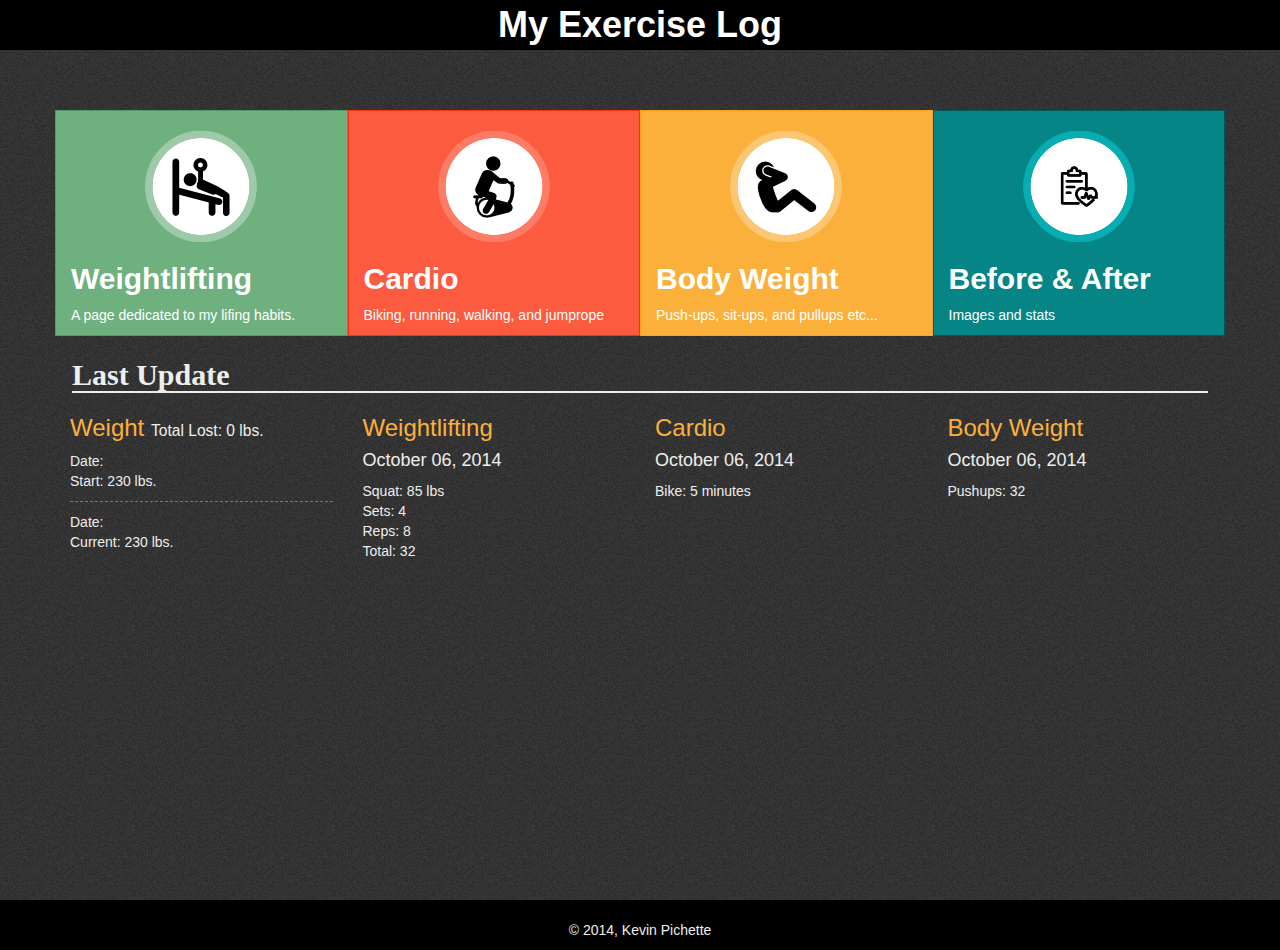
==== index.html @ e1f52025 "update" ====
<!DOCTYPE html>
<html lang="en">
  <head>
    <meta charset="utf-8">
    <meta http-equiv="X-UA-Compatible" content="IE=edge">
    <meta name="viewport" content="width=device-width, initial-scale=1">
    <title>Exercise Me</title>

    <!-- Bootstrap -->
    <link href="css/style.css" rel="stylesheet">
    
    <!-- HTML5 Shim and Respond.js IE8 support of HTML5 elements and media queries -->
    <!-- WARNING: Respond.js doesn't work if you view the page via file:// -->
    <!--[if lt IE 9]>
      <script src="https://oss.maxcdn.com/html5shiv/3.7.2/html5shiv.min.js"></script>
      <script src="https://oss.maxcdn.com/respond/1.4.2/respond.min.js"></script>
    <![endif]-->
  </head>
  <body>
  <div class="container-fluid">
      <div id="logo" class="row">
           
        </div>
  </div>
    <div class="wrapper container-fluid">
       <div class="container">
        
        <div class="row">
            <div class="col-xs-12">&nbsp;</div>
        </div>
        <div class="row">
            <div class="col-xs-12">&nbsp;</div>
        </div>
        <div class="row">
            <div class="col-xs-12">&nbsp;</div>
        </div>
        
        <div id="box" class="row">
            <a href="weightlifting.html">
                 <div class="box lightGreenBg col-xs-10 col-xs-offset-1  text-center col-md-3 col-md-offset-0">
                  <br>
                   <img src="img/weightliftingIcon.png" alt="">
                    <h2 class="text-left">
                        Weightlifting 
                    </h2>
                    <p class="text-left">
                        A page dedicated to my lifing habits.
                    </p>
                    
                </div>
            </a>
            <div class="col-xs-12 hidden-md hidden-lg">&nbsp;</div>
           <a href="cardio.html"> 
                  <div class="box orangeBg col-xs-10 col-xs-offset-1 col-md-3 text-center col-md-offset-0">
                   &nbsp; <br>
                   <img src="img/cardioIcon.png" alt="">
                    <h2 class="text-left">
                        Cardio
                    </h2>
                    <p class="text-left">
                        Biking, running, walking, and jumprope
                    </p>
                </div>
            </a>
            
            <div class="col-xs-12 hidden-md hidden-lg">&nbsp;</div>
             <a href="body.html">
                 <div class="box yellowBg col-xs-10 col-xs-offset-1 text-center col-md-3 col-md-offset-0">
                  &nbsp;<br>
                   <img src="img/bodyweightIcon%20.png" alt="">
                    <h2 class="text-left">
                        Body Weight
                    </h2>
                    <p class="text-left">
                       Push-ups, sit-ups, and pullups etc...
                    </p>
                </div>
            </a>
            <div class="col-xs-12 hidden-md hidden-lg">&nbsp;</div>
            <a href="before.html">
                 <div class="box lightBlueBg col-xs-10 col-xs-offset-1 text-center col-md-3 col-md-offset-0">
                  &nbsp;<br>
                   <img src="img/nutritionIcon.png" alt="">
                    <h2 class="text-left">
                        Before & After
                    </h2>
                    <p class="text-left">
                       Images and stats
                    </p>
                </div>
            </a>
            
           
        </div>
        
        <div class="row">
            <div class="col-xs-12">&nbsp;</div>
        </div>
        <div class="row">
            <div id="graphs" class="col-xs-12">
                <h2>
                    Last Update
                </h2>
            </div>
        </div>
        <div class="row updates">
            <div class="col-xs-10 col-md-3">
                
                <h3>
                    Weight <small>Total Lost: 0 lbs.</small>
                </h3>
                <p>
                    Date: <br>
                    Start: 230 lbs.
                </p>
                <p>
                    Date: <br>
                    Current: 230 lbs. 
                </p>
            </div>
            <div class="col-xs-10 col-md-3">
                
                <h3>
                    Weightlifting
                </h3>
                <h4>
                    October 06, 2014
                </h4>
                <p>
                    Squat:     85 lbs <br>
                    Sets:     4 <br>
                    Reps:     8 <br>
                    Total:     32
                </p>
                
            </div>
            <div class="col-xs-10 col-md-3">
                <h3>
                    Cardio
                </h3>
                <h4>
                    October 06, 2014
                </h4>
                <p>
                    Bike: 5 minutes
                </p>
            </div>
            <div class="col-xs-10 col-md-3">
                <h3>
                    Body Weight
                </h3>
                <h4>
                    October 06, 2014
                </h4>
                <p>
                    Pushups: 32
                </p>
            </div>
        </div>
        <div class="row">
            <div class="col-md-12 top text-right" title="Top">TOP</div>
        </div>
    </div>
    <div class="row push">
        <div class="col-xs-12"></div>
    </div>
    </div>
    <div class="footer container-fluid">
       
    </div>
    <!-- jQuery (necessary for Bootstrap's JavaScript plugins) -->
    <script src="https://ajax.googleapis.com/ajax/libs/jquery/1.11.1/jquery.min.js"></script>
    <!-- Include all compiled plugins (below), or include individual files as needed -->
    <script src="js/bootstrap.min.js"></script>
    <script src="js/controls.js"></script>
    <script>
        $(document).ready(function(){
            $('#logo').load('inc/header.html');
           $('.footer').load('inc/footer.html'); 
        });
    </script>
  </body>
</html>
---- css/style.css ----
/* Generated by less 1.7.5 */
/*! normalize.css v3.0.1 | MIT License | git.io/normalize */
html {
  font-family: sans-serif;
  -ms-text-size-adjust: 100%;
  -webkit-text-size-adjust: 100%;
}
body {
  margin: 0;
}
article,
aside,
details,
figcaption,
figure,
footer,
header,
hgroup,
main,
nav,
section,
summary {
  display: block;
}
audio,
canvas,
progress,
video {
  display: inline-block;
  vertical-align: baseline;
}
audio:not([controls]) {
  display: none;
  height: 0;
}
[hidden],
template {
  display: none;
}
a {
  background: transparent;
}
a:active,
a:hover {
  outline: 0;
}
abbr[title] {
  border-bottom: 1px dotted;
}
b,
strong {
  font-weight: bold;
}
dfn {
  font-style: italic;
}
h1 {
  font-size: 2em;
  margin: 0.67em 0;
}
mark {
  background: #ff0;
  color: #000;
}
small {
  font-size: 80%;
}
sub,
sup {
  font-size: 75%;
  line-height: 0;
  position: relative;
  vertical-align: baseline;
}
sup {
  top: -0.5em;
}
sub {
  bottom: -0.25em;
}
img {
  border: 0;
}
svg:not(:root) {
  overflow: hidden;
}
figure {
  margin: 1em 40px;
}
hr {
  -moz-box-sizing: content-box;
  box-sizing: content-box;
  height: 0;
}
pre {
  overflow: auto;
}
code,
kbd,
pre,
samp {
  font-family: monospace, monospace;
  font-size: 1em;
}
button,
input,
optgroup,
select,
textarea {
  color: inherit;
  font: inherit;
  margin: 0;
}
button {
  overflow: visible;
}
button,
select {
  text-transform: none;
}
button,
html input[type="button"],
input[type="reset"],
input[type="submit"] {
  -webkit-appearance: button;
  cursor: pointer;
}
button[disabled],
html input[disabled] {
  cursor: default;
}
button::-moz-focus-inner,
input::-moz-focus-inner {
  border: 0;
  padding: 0;
}
input {
  line-height: normal;
}
input[type="checkbox"],
input[type="radio"] {
  box-sizing: border-box;
  padding: 0;
}
input[type="number"]::-webkit-inner-spin-button,
input[type="number"]::-webkit-outer-spin-button {
  height: auto;
}
input[type="search"] {
  -webkit-appearance: textfield;
  -moz-box-sizing: content-box;
  -webkit-box-sizing: content-box;
  box-sizing: content-box;
}
input[type="search"]::-webkit-search-cancel-button,
input[type="search"]::-webkit-search-decoration {
  -webkit-appearance: none;
}
fieldset {
  border: 1px solid #c0c0c0;
  margin: 0 2px;
  padding: 0.35em 0.625em 0.75em;
}
legend {
  border: 0;
  padding: 0;
}
textarea {
  overflow: auto;
}
optgroup {
  font-weight: bold;
}
table {
  border-collapse: collapse;
  border-spacing: 0;
}
td,
th {
  padding: 0;
}
@media print {
  * {
    text-shadow: none !important;
    color: #000 !important;
    background: transparent !important;
    box-shadow: none !important;
  }
  a,
  a:visited {
    text-decoration: underline;
  }
  a[href]:after {
    content: " (" attr(href) ")";
  }
  abbr[title]:after {
    content: " (" attr(title) ")";
  }
  a[href^="javascript:"]:after,
  a[href^="#"]:after {
    content: "";
  }
  pre,
  blockquote {
    border: 1px solid #999;
    page-break-inside: avoid;
  }
  thead {
    display: table-header-group;
  }
  tr,
  img {
    page-break-inside: avoid;
  }
  img {
    max-width: 100% !important;
  }
  p,
  h2,
  h3 {
    orphans: 3;
    widows: 3;
  }
  h2,
  h3 {
    page-break-after: avoid;
  }
  select {
    background: #fff !important;
  }
  .navbar {
    display: none;
  }
  .table td,
  .table th {
    background-color: #fff !important;
  }
  .btn > .caret,
  .dropup > .btn > .caret {
    border-top-color: #000 !important;
  }
  .label {
    border: 1px solid #000;
  }
  .table {
    border-collapse: collapse !important;
  }
  .table-bordered th,
  .table-bordered td {
    border: 1px solid #ddd !important;
  }
}
@font-face {
  font-family: 'Glyphicons Halflings';
  src: url('../fonts/glyphicons-halflings-regular.eot');
  src: url('../fonts/glyphicons-halflings-regular.eot?#iefix') format('embedded-opentype'), url('../fonts/glyphicons-halflings-regular.woff') format('woff'), url('../fonts/glyphicons-halflings-regular.ttf') format('truetype'), url('../fonts/glyphicons-halflings-regular.svg#glyphicons_halflingsregular') format('svg');
}
.glyphicon {
  position: relative;
  top: 1px;
  display: inline-block;
  font-family: 'Glyphicons Halflings';
  font-style: normal;
  font-weight: normal;
  line-height: 1;
  -webkit-font-smoothing: antialiased;
  -moz-osx-font-smoothing: grayscale;
}
.glyphicon-asterisk:before {
  content: "\2a";
}
.glyphicon-plus:before {
  content: "\2b";
}
.glyphicon-euro:before {
  content: "\20ac";
}
.glyphicon-minus:before {
  content: "\2212";
}
.glyphicon-cloud:before {
  content: "\2601";
}
.glyphicon-envelope:before {
  content: "\2709";
}
.glyphicon-pencil:before {
  content: "\270f";
}
.glyphicon-glass:before {
  content: "\e001";
}
.glyphicon-music:before {
  content: "\e002";
}
.glyphicon-search:before {
  content: "\e003";
}
.glyphicon-heart:before {
  content: "\e005";
}
.glyphicon-star:before {
  content: "\e006";
}
.glyphicon-star-empty:before {
  content: "\e007";
}
.glyphicon-user:before {
  content: "\e008";
}
.glyphicon-film:before {
  content: "\e009";
}
.glyphicon-th-large:before {
  content: "\e010";
}
.glyphicon-th:before {
  content: "\e011";
}
.glyphicon-th-list:before {
  content: "\e012";
}
.glyphicon-ok:before {
  content: "\e013";
}
.glyphicon-remove:before {
  content: "\e014";
}
.glyphicon-zoom-in:before {
  content: "\e015";
}
.glyphicon-zoom-out:before {
  content: "\e016";
}
.glyphicon-off:before {
  content: "\e017";
}
.glyphicon-signal:before {
  content: "\e018";
}
.glyphicon-cog:before {
  content: "\e019";
}
.glyphicon-trash:before {
  content: "\e020";
}
.glyphicon-home:before {
  content: "\e021";
}
.glyphicon-file:before {
  content: "\e022";
}
.glyphicon-time:before {
  content: "\e023";
}
.glyphicon-road:before {
  content: "\e024";
}
.glyphicon-download-alt:before {
  content: "\e025";
}
.glyphicon-download:before {
  content: "\e026";
}
.glyphicon-upload:before {
  content: "\e027";
}
.glyphicon-inbox:before {
  content: "\e028";
}
.glyphicon-play-circle:before {
  content: "\e029";
}
.glyphicon-repeat:before {
  content: "\e030";
}
.glyphicon-refresh:before {
  content: "\e031";
}
.glyphicon-list-alt:before {
  content: "\e032";
}
.glyphicon-lock:before {
  content: "\e033";
}
.glyphicon-flag:before {
  content: "\e034";
}
.glyphicon-headphones:before {
  content: "\e035";
}
.glyphicon-volume-off:before {
  content: "\e036";
}
.glyphicon-volume-down:before {
  content: "\e037";
}
.glyphicon-volume-up:before {
  content: "\e038";
}
.glyphicon-qrcode:before {
  content: "\e039";
}
.glyphicon-barcode:before {
  content: "\e040";
}
.glyphicon-tag:before {
  content: "\e041";
}
.glyphicon-tags:before {
  content: "\e042";
}
.glyphicon-book:before {
  content: "\e043";
}
.glyphicon-bookmark:before {
  content: "\e044";
}
.glyphicon-print:before {
  content: "\e045";
}
.glyphicon-camera:before {
  content: "\e046";
}
.glyphicon-font:before {
  content: "\e047";
}
.glyphicon-bold:before {
  content: "\e048";
}
.glyphicon-italic:before {
  content: "\e049";
}
.glyphicon-text-height:before {
  content: "\e050";
}
.glyphicon-text-width:before {
  content: "\e051";
}
.glyphicon-align-left:before {
  content: "\e052";
}
.glyphicon-align-center:before {
  content: "\e053";
}
.glyphicon-align-right:before {
  content: "\e054";
}
.glyphicon-align-justify:before {
  content: "\e055";
}
.glyphicon-list:before {
  content: "\e056";
}
.glyphicon-indent-left:before {
  content: "\e057";
}
.glyphicon-indent-right:before {
  content: "\e058";
}
.glyphicon-facetime-video:before {
  content: "\e059";
}
.glyphicon-picture:before {
  content: "\e060";
}
.glyphicon-map-marker:before {
  content: "\e062";
}
.glyphicon-adjust:before {
  content: "\e063";
}
.glyphicon-tint:before {
  content: "\e064";
}
.glyphicon-edit:before {
  content: "\e065";
}
.glyphicon-share:before {
  content: "\e066";
}
.glyphicon-check:before {
  content: "\e067";
}
.glyphicon-move:before {
  content: "\e068";
}
.glyphicon-step-backward:before {
  content: "\e069";
}
.glyphicon-fast-backward:before {
  content: "\e070";
}
.glyphicon-backward:before {
  content: "\e071";
}
.glyphicon-play:before {
  content: "\e072";
}
.glyphicon-pause:before {
  content: "\e073";
}
.glyphicon-stop:before {
  content: "\e074";
}
.glyphicon-forward:before {
  content: "\e075";
}
.glyphicon-fast-forward:before {
  content: "\e076";
}
.glyphicon-step-forward:before {
  content: "\e077";
}
.glyphicon-eject:before {
  content: "\e078";
}
.glyphicon-chevron-left:before {
  content: "\e079";
}
.glyphicon-chevron-right:before {
  content: "\e080";
}
.glyphicon-plus-sign:before {
  content: "\e081";
}
.glyphicon-minus-sign:before {
  content: "\e082";
}
.glyphicon-remove-sign:before {
  content: "\e083";
}
.glyphicon-ok-sign:before {
  content: "\e084";
}
.glyphicon-question-sign:before {
  content: "\e085";
}
.glyphicon-info-sign:before {
  content: "\e086";
}
.glyphicon-screenshot:before {
  content: "\e087";
}
.glyphicon-remove-circle:before {
  content: "\e088";
}
.glyphicon-ok-circle:before {
  content: "\e089";
}
.glyphicon-ban-circle:before {
  content: "\e090";
}
.glyphicon-arrow-left:before {
  content: "\e091";
}
.glyphicon-arrow-right:before {
  content: "\e092";
}
.glyphicon-arrow-up:before {
  content: "\e093";
}
.glyphicon-arrow-down:before {
  content: "\e094";
}
.glyphicon-share-alt:before {
  content: "\e095";
}
.glyphicon-resize-full:before {
  content: "\e096";
}
.glyphicon-resize-small:before {
  content: "\e097";
}
.glyphicon-exclamation-sign:before {
  content: "\e101";
}
.glyphicon-gift:before {
  content: "\e102";
}
.glyphicon-leaf:before {
  content: "\e103";
}
.glyphicon-fire:before {
  content: "\e104";
}
.glyphicon-eye-open:before {
  content: "\e105";
}
.glyphicon-eye-close:before {
  content: "\e106";
}
.glyphicon-warning-sign:before {
  content: "\e107";
}
.glyphicon-plane:before {
  content: "\e108";
}
.glyphicon-calendar:before {
  content: "\e109";
}
.glyphicon-random:before {
  content: "\e110";
}
.glyphicon-comment:before {
  content: "\e111";
}
.glyphicon-magnet:before {
  content: "\e112";
}
.glyphicon-chevron-up:before {
  content: "\e113";
}
.glyphicon-chevron-down:before {
  content: "\e114";
}
.glyphicon-retweet:before {
  content: "\e115";
}
.glyphicon-shopping-cart:before {
  content: "\e116";
}
.glyphicon-folder-close:before {
  content: "\e117";
}
.glyphicon-folder-open:before {
  content: "\e118";
}
.glyphicon-resize-vertical:before {
  content: "\e119";
}
.glyphicon-resize-horizontal:before {
  content: "\e120";
}
.glyphicon-hdd:before {
  content: "\e121";
}
.glyphicon-bullhorn:before {
  content: "\e122";
}
.glyphicon-bell:before {
  content: "\e123";
}
.glyphicon-certificate:before {
  content: "\e124";
}
.glyphicon-thumbs-up:before {
  content: "\e125";
}
.glyphicon-thumbs-down:before {
  content: "\e126";
}
.glyphicon-hand-right:before {
  content: "\e127";
}
.glyphicon-hand-left:before {
  content: "\e128";
}
.glyphicon-hand-up:before {
  content: "\e129";
}
.glyphicon-hand-down:before {
  content: "\e130";
}
.glyphicon-circle-arrow-right:before {
  content: "\e131";
}
.glyphicon-circle-arrow-left:before {
  content: "\e132";
}
.glyphicon-circle-arrow-up:before {
  content: "\e133";
}
.glyphicon-circle-arrow-down:before {
  content: "\e134";
}
.glyphicon-globe:before {
  content: "\e135";
}
.glyphicon-wrench:before {
  content: "\e136";
}
.glyphicon-tasks:before {
  content: "\e137";
}
.glyphicon-filter:before {
  content: "\e138";
}
.glyphicon-briefcase:before {
  content: "\e139";
}
.glyphicon-fullscreen:before {
  content: "\e140";
}
.glyphicon-dashboard:before {
  content: "\e141";
}
.glyphicon-paperclip:before {
  content: "\e142";
}
.glyphicon-heart-empty:before {
  content: "\e143";
}
.glyphicon-link:before {
  content: "\e144";
}
.glyphicon-phone:before {
  content: "\e145";
}
.glyphicon-pushpin:before {
  content: "\e146";
}
.glyphicon-usd:before {
  content: "\e148";
}
.glyphicon-gbp:before {
  content: "\e149";
}
.glyphicon-sort:before {
  content: "\e150";
}
.glyphicon-sort-by-alphabet:before {
  content: "\e151";
}
.glyphicon-sort-by-alphabet-alt:before {
  content: "\e152";
}
.glyphicon-sort-by-order:before {
  content: "\e153";
}
.glyphicon-sort-by-order-alt:before {
  content: "\e154";
}
.glyphicon-sort-by-attributes:before {
  content: "\e155";
}
.glyphicon-sort-by-attributes-alt:before {
  content: "\e156";
}
.glyphicon-unchecked:before {
  content: "\e157";
}
.glyphicon-expand:before {
  content: "\e158";
}
.glyphicon-collapse-down:before {
  content: "\e159";
}
.glyphicon-collapse-up:before {
  content: "\e160";
}
.glyphicon-log-in:before {
  content: "\e161";
}
.glyphicon-flash:before {
  content: "\e162";
}
.glyphicon-log-out:before {
  content: "\e163";
}
.glyphicon-new-window:before {
  content: "\e164";
}
.glyphicon-record:before {
  content: "\e165";
}
.glyphicon-save:before {
  content: "\e166";
}
.glyphicon-open:before {
  content: "\e167";
}
.glyphicon-saved:before {
  content: "\e168";
}
.glyphicon-import:before {
  content: "\e169";
}
.glyphicon-export:before {
  content: "\e170";
}
.glyphicon-send:before {
  content: "\e171";
}
.glyphicon-floppy-disk:before {
  content: "\e172";
}
.glyphicon-floppy-saved:before {
  content: "\e173";
}
.glyphicon-floppy-remove:before {
  content: "\e174";
}
.glyphicon-floppy-save:before {
  content: "\e175";
}
.glyphicon-floppy-open:before {
  content: "\e176";
}
.glyphicon-credit-card:before {
  content: "\e177";
}
.glyphicon-transfer:before {
  content: "\e178";
}
.glyphicon-cutlery:before {
  content: "\e179";
}
.glyphicon-header:before {
  content: "\e180";
}
.glyphicon-compressed:before {
  content: "\e181";
}
.glyphicon-earphone:before {
  content: "\e182";
}
.glyphicon-phone-alt:before {
  content: "\e183";
}
.glyphicon-tower:before {
  content: "\e184";
}
.glyphicon-stats:before {
  content: "\e185";
}
.glyphicon-sd-video:before {
  content: "\e186";
}
.glyphicon-hd-video:before {
  content: "\e187";
}
.glyphicon-subtitles:before {
  content: "\e188";
}
.glyphicon-sound-stereo:before {
  content: "\e189";
}
.glyphicon-sound-dolby:before {
  content: "\e190";
}
.glyphicon-sound-5-1:before {
  content: "\e191";
}
.glyphicon-sound-6-1:before {
  content: "\e192";
}
.glyphicon-sound-7-1:before {
  content: "\e193";
}
.glyphicon-copyright-mark:before {
  content: "\e194";
}
.glyphicon-registration-mark:before {
  content: "\e195";
}
.glyphicon-cloud-download:before {
  content: "\e197";
}
.glyphicon-cloud-upload:before {
  content: "\e198";
}
.glyphicon-tree-conifer:before {
  content: "\e199";
}
.glyphicon-tree-deciduous:before {
  content: "\e200";
}
* {
  -webkit-box-sizing: border-box;
  -moz-box-sizing: border-box;
  box-sizing: border-box;
}
*:before,
*:after {
  -webkit-box-sizing: border-box;
  -moz-box-sizing: border-box;
  box-sizing: border-box;
}
html {
  font-size: 10px;
  -webkit-tap-highlight-color: rgba(0, 0, 0, 0);
}
body {
  font-family: "Helvetica Neue", Helvetica, Arial, sans-serif;
  font-size: 14px;
  line-height: 1.42857143;
  color: #eeeeee;
  background-color: #333333;
  background: url('../img/bg.png') repeat fixed;
}
input,
button,
select,
textarea {
  font-family: inherit;
  font-size: inherit;
  line-height: inherit;
}
a {
  color: #428bca;
  text-decoration: none;
}
a:hover,
a:focus {
  color: #2a6496;
  text-decoration: underline;
}
a:focus {
  outline: thin dotted;
  outline: 5px auto -webkit-focus-ring-color;
  outline-offset: -2px;
}
figure {
  margin: 0;
}
img {
  vertical-align: middle;
}
.img-responsive,
.thumbnail > img,
.thumbnail a > img,
.carousel-inner > .item > img,
.carousel-inner > .item > a > img {
  display: block;
  width: 100% \9;
  max-width: 100%;
  height: auto;
}
.img-rounded {
  border-radius: 6px;
}
.img-thumbnail {
  padding: 4px;
  line-height: 1.42857143;
  background-color: #333333;
  border: 1px solid #dddddd;
  border-radius: 4px;
  -webkit-transition: all 0.2s ease-in-out;
  -o-transition: all 0.2s ease-in-out;
  transition: all 0.2s ease-in-out;
  display: inline-block;
  width: 100% \9;
  max-width: 100%;
  height: auto;
}
.img-circle {
  border-radius: 50%;
}
hr {
  margin-top: 20px;
  margin-bottom: 20px;
  border: 0;
  border-top: 1px solid #eeeeee;
}
.sr-only {
  position: absolute;
  width: 1px;
  height: 1px;
  margin: -1px;
  padding: 0;
  overflow: hidden;
  clip: rect(0, 0, 0, 0);
  border: 0;
}
.sr-only-focusable:active,
.sr-only-focusable:focus {
  position: static;
  width: auto;
  height: auto;
  margin: 0;
  overflow: visible;
  clip: auto;
}
h1,
h2,
h3,
h4,
h5,
h6,
.h1,
.h2,
.h3,
.h4,
.h5,
.h6 {
  font-family: inherit;
  font-weight: 500;
  line-height: 1.1;
  color: inherit;
}
h1 small,
h2 small,
h3 small,
h4 small,
h5 small,
h6 small,
.h1 small,
.h2 small,
.h3 small,
.h4 small,
.h5 small,
.h6 small,
h1 .small,
h2 .small,
h3 .small,
h4 .small,
h5 .small,
h6 .small,
.h1 .small,
.h2 .small,
.h3 .small,
.h4 .small,
.h5 .small,
.h6 .small {
  font-weight: normal;
  line-height: 1;
  color: #777777;
}
h1,
.h1,
h2,
.h2,
h3,
.h3 {
  margin-top: 20px;
  margin-bottom: 10px;
}
h1 small,
.h1 small,
h2 small,
.h2 small,
h3 small,
.h3 small,
h1 .small,
.h1 .small,
h2 .small,
.h2 .small,
h3 .small,
.h3 .small {
  font-size: 65%;
}
h4,
.h4,
h5,
.h5,
h6,
.h6 {
  margin-top: 10px;
  margin-bottom: 10px;
}
h4 small,
.h4 small,
h5 small,
.h5 small,
h6 small,
.h6 small,
h4 .small,
.h4 .small,
h5 .small,
.h5 .small,
h6 .small,
.h6 .small {
  font-size: 75%;
}
h1,
.h1 {
  font-size: 36px;
}
h2,
.h2 {
  font-size: 30px;
}
h3,
.h3 {
  font-size: 24px;
}
h4,
.h4 {
  font-size: 18px;
}
h5,
.h5 {
  font-size: 14px;
}
h6,
.h6 {
  font-size: 12px;
}
p {
  margin: 0 0 10px;
}
.lead {
  margin-bottom: 20px;
  font-size: 16px;
  font-weight: 300;
  line-height: 1.4;
}
@media (min-width: 768px) {
  .lead {
    font-size: 21px;
  }
}
small,
.small {
  font-size: 85%;
}
cite {
  font-style: normal;
}
mark,
.mark {
  background-color: #fcf8e3;
  padding: .2em;
}
.text-left {
  text-align: left;
}
.text-right {
  text-align: right;
}
.text-center {
  text-align: center;
}
.text-justify {
  text-align: justify;
}
.text-nowrap {
  white-space: nowrap;
}
.text-lowercase {
  text-transform: lowercase;
}
.text-uppercase {
  text-transform: uppercase;
}
.text-capitalize {
  text-transform: capitalize;
}
.text-muted {
  color: #777777;
}
.text-primary {
  color: #428bca;
}
a.text-primary:hover {
  color: #3071a9;
}
.text-success {
  color: #3c763d;
}
a.text-success:hover {
  color: #2b542c;
}
.text-info {
  color: #31708f;
}
a.text-info:hover {
  color: #245269;
}
.text-warning {
  color: #8a6d3b;
}
a.text-warning:hover {
  color: #66512c;
}
.text-danger {
  color: #a94442;
}
a.text-danger:hover {
  color: #843534;
}
.bg-primary {
  color: #fff;
  background-color: #428bca;
}
a.bg-primary:hover {
  background-color: #3071a9;
}
.bg-success {
  background-color: #dff0d8;
}
a.bg-success:hover {
  background-color: #c1e2b3;
}
.bg-info {
  background-color: #d9edf7;
}
a.bg-info:hover {
  background-color: #afd9ee;
}
.bg-warning {
  background-color: #fcf8e3;
}
a.bg-warning:hover {
  background-color: #f7ecb5;
}
.bg-danger {
  background-color: #f2dede;
}
a.bg-danger:hover {
  background-color: #e4b9b9;
}
.page-header {
  padding-bottom: 9px;
  margin: 40px 0 20px;
  border-bottom: 1px solid #eeeeee;
}
ul,
ol {
  margin-top: 0;
  margin-bottom: 10px;
}
ul ul,
ol ul,
ul ol,
ol ol {
  margin-bottom: 0;
}
.list-unstyled {
  padding-left: 0;
  list-style: none;
}
.list-inline {
  padding-left: 0;
  list-style: none;
  margin-left: -5px;
}
.list-inline > li {
  display: inline-block;
  padding-left: 5px;
  padding-right: 5px;
}
dl {
  margin-top: 0;
  margin-bottom: 20px;
}
dt,
dd {
  line-height: 1.42857143;
}
dt {
  font-weight: bold;
}
dd {
  margin-left: 0;
}
@media (min-width: 768px) {
  .dl-horizontal dt {
    float: left;
    width: 160px;
    clear: left;
    text-align: right;
    overflow: hidden;
    text-overflow: ellipsis;
    white-space: nowrap;
  }
  .dl-horizontal dd {
    margin-left: 180px;
  }
}
abbr[title],
abbr[data-original-title] {
  cursor: help;
  border-bottom: 1px dotted #777777;
}
.initialism {
  font-size: 90%;
  text-transform: uppercase;
}
blockquote {
  padding: 10px 20px;
  margin: 0 0 20px;
  font-size: 17.5px;
  border-left: 5px solid #eeeeee;
}
blockquote p:last-child,
blockquote ul:last-child,
blockquote ol:last-child {
  margin-bottom: 0;
}
blockquote footer,
blockquote small,
blockquote .small {
  display: block;
  font-size: 80%;
  line-height: 1.42857143;
  color: #777777;
}
blockquote footer:before,
blockquote small:before,
blockquote .small:before {
  content: '\2014 \00A0';
}
.blockquote-reverse,
blockquote.pull-right {
  padding-right: 15px;
  padding-left: 0;
  border-right: 5px solid #eeeeee;
  border-left: 0;
  text-align: right;
}
.blockquote-reverse footer:before,
blockquote.pull-right footer:before,
.blockquote-reverse small:before,
blockquote.pull-right small:before,
.blockquote-reverse .small:before,
blockquote.pull-right .small:before {
  content: '';
}
.blockquote-reverse footer:after,
blockquote.pull-right footer:after,
.blockquote-reverse small:after,
blockquote.pull-right small:after,
.blockquote-reverse .small:after,
blockquote.pull-right .small:after {
  content: '\00A0 \2014';
}
blockquote:before,
blockquote:after {
  content: "";
}
address {
  margin-bottom: 20px;
  font-style: normal;
  line-height: 1.42857143;
}
code,
kbd,
pre,
samp {
  font-family: Menlo, Monaco, Consolas, "Courier New", monospace;
}
code {
  padding: 2px 4px;
  font-size: 90%;
  color: #c7254e;
  background-color: #f9f2f4;
  border-radius: 4px;
}
kbd {
  padding: 2px 4px;
  font-size: 90%;
  color: #ffffff;
  background-color: #333333;
  border-radius: 3px;
  box-shadow: inset 0 -1px 0 rgba(0, 0, 0, 0.25);
}
kbd kbd {
  padding: 0;
  font-size: 100%;
  box-shadow: none;
}
pre {
  display: block;
  padding: 9.5px;
  margin: 0 0 10px;
  font-size: 13px;
  line-height: 1.42857143;
  word-break: break-all;
  word-wrap: break-word;
  color: #333333;
  background-color: #f5f5f5;
  border: 1px solid #cccccc;
  border-radius: 4px;
}
pre code {
  padding: 0;
  font-size: inherit;
  color: inherit;
  white-space: pre-wrap;
  background-color: transparent;
  border-radius: 0;
}
.pre-scrollable {
  max-height: 340px;
  overflow-y: scroll;
}
.container {
  margin-right: auto;
  margin-left: auto;
  padding-left: 15px;
  padding-right: 15px;
}
@media (min-width: 768px) {
  .container {
    width: 750px;
  }
}
@media (min-width: 992px) {
  .container {
    width: 970px;
  }
}
@media (min-width: 1200px) {
  .container {
    width: 1170px;
  }
}
.container-fluid {
  margin-right: auto;
  margin-left: auto;
  padding-left: 15px;
  padding-right: 15px;
}
.row {
  margin-left: -15px;
  margin-right: -15px;
}
.col-xs-1, .col-sm-1, .col-md-1, .col-lg-1, .col-xs-2, .col-sm-2, .col-md-2, .col-lg-2, .col-xs-3, .col-sm-3, .col-md-3, .col-lg-3, .col-xs-4, .col-sm-4, .col-md-4, .col-lg-4, .col-xs-5, .col-sm-5, .col-md-5, .col-lg-5, .col-xs-6, .col-sm-6, .col-md-6, .col-lg-6, .col-xs-7, .col-sm-7, .col-md-7, .col-lg-7, .col-xs-8, .col-sm-8, .col-md-8, .col-lg-8, .col-xs-9, .col-sm-9, .col-md-9, .col-lg-9, .col-xs-10, .col-sm-10, .col-md-10, .col-lg-10, .col-xs-11, .col-sm-11, .col-md-11, .col-lg-11, .col-xs-12, .col-sm-12, .col-md-12, .col-lg-12 {
  position: relative;
  min-height: 1px;
  padding-left: 15px;
  padding-right: 15px;
}
.col-xs-1, .col-xs-2, .col-xs-3, .col-xs-4, .col-xs-5, .col-xs-6, .col-xs-7, .col-xs-8, .col-xs-9, .col-xs-10, .col-xs-11, .col-xs-12 {
  float: left;
}
.col-xs-12 {
  width: 100%;
}
.col-xs-11 {
  width: 91.66666667%;
}
.col-xs-10 {
  width: 83.33333333%;
}
.col-xs-9 {
  width: 75%;
}
.col-xs-8 {
  width: 66.66666667%;
}
.col-xs-7 {
  width: 58.33333333%;
}
.col-xs-6 {
  width: 50%;
}
.col-xs-5 {
  width: 41.66666667%;
}
.col-xs-4 {
  width: 33.33333333%;
}
.col-xs-3 {
  width: 25%;
}
.col-xs-2 {
  width: 16.66666667%;
}
.col-xs-1 {
  width: 8.33333333%;
}
.col-xs-pull-12 {
  right: 100%;
}
.col-xs-pull-11 {
  right: 91.66666667%;
}
.col-xs-pull-10 {
  right: 83.33333333%;
}
.col-xs-pull-9 {
  right: 75%;
}
.col-xs-pull-8 {
  right: 66.66666667%;
}
.col-xs-pull-7 {
  right: 58.33333333%;
}
.col-xs-pull-6 {
  right: 50%;
}
.col-xs-pull-5 {
  right: 41.66666667%;
}
.col-xs-pull-4 {
  right: 33.33333333%;
}
.col-xs-pull-3 {
  right: 25%;
}
.col-xs-pull-2 {
  right: 16.66666667%;
}
.col-xs-pull-1 {
  right: 8.33333333%;
}
.col-xs-pull-0 {
  right: auto;
}
.col-xs-push-12 {
  left: 100%;
}
.col-xs-push-11 {
  left: 91.66666667%;
}
.col-xs-push-10 {
  left: 83.33333333%;
}
.col-xs-push-9 {
  left: 75%;
}
.col-xs-push-8 {
  left: 66.66666667%;
}
.col-xs-push-7 {
  left: 58.33333333%;
}
.col-xs-push-6 {
  left: 50%;
}
.col-xs-push-5 {
  left: 41.66666667%;
}
.col-xs-push-4 {
  left: 33.33333333%;
}
.col-xs-push-3 {
  left: 25%;
}
.col-xs-push-2 {
  left: 16.66666667%;
}
.col-xs-push-1 {
  left: 8.33333333%;
}
.col-xs-push-0 {
  left: auto;
}
.col-xs-offset-12 {
  margin-left: 100%;
}
.col-xs-offset-11 {
  margin-left: 91.66666667%;
}
.col-xs-offset-10 {
  margin-left: 83.33333333%;
}
.col-xs-offset-9 {
  margin-left: 75%;
}
.col-xs-offset-8 {
  margin-left: 66.66666667%;
}
.col-xs-offset-7 {
  margin-left: 58.33333333%;
}
.col-xs-offset-6 {
  margin-left: 50%;
}
.col-xs-offset-5 {
  margin-left: 41.66666667%;
}
.col-xs-offset-4 {
  margin-left: 33.33333333%;
}
.col-xs-offset-3 {
  margin-left: 25%;
}
.col-xs-offset-2 {
  margin-left: 16.66666667%;
}
.col-xs-offset-1 {
  margin-left: 8.33333333%;
}
.col-xs-offset-0 {
  margin-left: 0%;
}
@media (min-width: 768px) {
  .col-sm-1, .col-sm-2, .col-sm-3, .col-sm-4, .col-sm-5, .col-sm-6, .col-sm-7, .col-sm-8, .col-sm-9, .col-sm-10, .col-sm-11, .col-sm-12 {
    float: left;
  }
  .col-sm-12 {
    width: 100%;
  }
  .col-sm-11 {
    width: 91.66666667%;
  }
  .col-sm-10 {
    width: 83.33333333%;
  }
  .col-sm-9 {
    width: 75%;
  }
  .col-sm-8 {
    width: 66.66666667%;
  }
  .col-sm-7 {
    width: 58.33333333%;
  }
  .col-sm-6 {
    width: 50%;
  }
  .col-sm-5 {
    width: 41.66666667%;
  }
  .col-sm-4 {
    width: 33.33333333%;
  }
  .col-sm-3 {
    width: 25%;
  }
  .col-sm-2 {
    width: 16.66666667%;
  }
  .col-sm-1 {
    width: 8.33333333%;
  }
  .col-sm-pull-12 {
    right: 100%;
  }
  .col-sm-pull-11 {
    right: 91.66666667%;
  }
  .col-sm-pull-10 {
    right: 83.33333333%;
  }
  .col-sm-pull-9 {
    right: 75%;
  }
  .col-sm-pull-8 {
    right: 66.66666667%;
  }
  .col-sm-pull-7 {
    right: 58.33333333%;
  }
  .col-sm-pull-6 {
    right: 50%;
  }
  .col-sm-pull-5 {
    right: 41.66666667%;
  }
  .col-sm-pull-4 {
    right: 33.33333333%;
  }
  .col-sm-pull-3 {
    right: 25%;
  }
  .col-sm-pull-2 {
    right: 16.66666667%;
  }
  .col-sm-pull-1 {
    right: 8.33333333%;
  }
  .col-sm-pull-0 {
    right: auto;
  }
  .col-sm-push-12 {
    left: 100%;
  }
  .col-sm-push-11 {
    left: 91.66666667%;
  }
  .col-sm-push-10 {
    left: 83.33333333%;
  }
  .col-sm-push-9 {
    left: 75%;
  }
  .col-sm-push-8 {
    left: 66.66666667%;
  }
  .col-sm-push-7 {
    left: 58.33333333%;
  }
  .col-sm-push-6 {
    left: 50%;
  }
  .col-sm-push-5 {
    left: 41.66666667%;
  }
  .col-sm-push-4 {
    left: 33.33333333%;
  }
  .col-sm-push-3 {
    left: 25%;
  }
  .col-sm-push-2 {
    left: 16.66666667%;
  }
  .col-sm-push-1 {
    left: 8.33333333%;
  }
  .col-sm-push-0 {
    left: auto;
  }
  .col-sm-offset-12 {
    margin-left: 100%;
  }
  .col-sm-offset-11 {
    margin-left: 91.66666667%;
  }
  .col-sm-offset-10 {
    margin-left: 83.33333333%;
  }
  .col-sm-offset-9 {
    margin-left: 75%;
  }
  .col-sm-offset-8 {
    margin-left: 66.66666667%;
  }
  .col-sm-offset-7 {
    margin-left: 58.33333333%;
  }
  .col-sm-offset-6 {
    margin-left: 50%;
  }
  .col-sm-offset-5 {
    margin-left: 41.66666667%;
  }
  .col-sm-offset-4 {
    margin-left: 33.33333333%;
  }
  .col-sm-offset-3 {
    margin-left: 25%;
  }
  .col-sm-offset-2 {
    margin-left: 16.66666667%;
  }
  .col-sm-offset-1 {
    margin-left: 8.33333333%;
  }
  .col-sm-offset-0 {
    margin-left: 0%;
  }
}
@media (min-width: 992px) {
  .col-md-1, .col-md-2, .col-md-3, .col-md-4, .col-md-5, .col-md-6, .col-md-7, .col-md-8, .col-md-9, .col-md-10, .col-md-11, .col-md-12 {
    float: left;
  }
  .col-md-12 {
    width: 100%;
  }
  .col-md-11 {
    width: 91.66666667%;
  }
  .col-md-10 {
    width: 83.33333333%;
  }
  .col-md-9 {
    width: 75%;
  }
  .col-md-8 {
    width: 66.66666667%;
  }
  .col-md-7 {
    width: 58.33333333%;
  }
  .col-md-6 {
    width: 50%;
  }
  .col-md-5 {
    width: 41.66666667%;
  }
  .col-md-4 {
    width: 33.33333333%;
  }
  .col-md-3 {
    width: 25%;
  }
  .col-md-2 {
    width: 16.66666667%;
  }
  .col-md-1 {
    width: 8.33333333%;
  }
  .col-md-pull-12 {
    right: 100%;
  }
  .col-md-pull-11 {
    right: 91.66666667%;
  }
  .col-md-pull-10 {
    right: 83.33333333%;
  }
  .col-md-pull-9 {
    right: 75%;
  }
  .col-md-pull-8 {
    right: 66.66666667%;
  }
  .col-md-pull-7 {
    right: 58.33333333%;
  }
  .col-md-pull-6 {
    right: 50%;
  }
  .col-md-pull-5 {
    right: 41.66666667%;
  }
  .col-md-pull-4 {
    right: 33.33333333%;
  }
  .col-md-pull-3 {
    right: 25%;
  }
  .col-md-pull-2 {
    right: 16.66666667%;
  }
  .col-md-pull-1 {
    right: 8.33333333%;
  }
  .col-md-pull-0 {
    right: auto;
  }
  .col-md-push-12 {
    left: 100%;
  }
  .col-md-push-11 {
    left: 91.66666667%;
  }
  .col-md-push-10 {
    left: 83.33333333%;
  }
  .col-md-push-9 {
    left: 75%;
  }
  .col-md-push-8 {
    left: 66.66666667%;
  }
  .col-md-push-7 {
    left: 58.33333333%;
  }
  .col-md-push-6 {
    left: 50%;
  }
  .col-md-push-5 {
    left: 41.66666667%;
  }
  .col-md-push-4 {
    left: 33.33333333%;
  }
  .col-md-push-3 {
    left: 25%;
  }
  .col-md-push-2 {
    left: 16.66666667%;
  }
  .col-md-push-1 {
    left: 8.33333333%;
  }
  .col-md-push-0 {
    left: auto;
  }
  .col-md-offset-12 {
    margin-left: 100%;
  }
  .col-md-offset-11 {
    margin-left: 91.66666667%;
  }
  .col-md-offset-10 {
    margin-left: 83.33333333%;
  }
  .col-md-offset-9 {
    margin-left: 75%;
  }
  .col-md-offset-8 {
    margin-left: 66.66666667%;
  }
  .col-md-offset-7 {
    margin-left: 58.33333333%;
  }
  .col-md-offset-6 {
    margin-left: 50%;
  }
  .col-md-offset-5 {
    margin-left: 41.66666667%;
  }
  .col-md-offset-4 {
    margin-left: 33.33333333%;
  }
  .col-md-offset-3 {
    margin-left: 25%;
  }
  .col-md-offset-2 {
    margin-left: 16.66666667%;
  }
  .col-md-offset-1 {
    margin-left: 8.33333333%;
  }
  .col-md-offset-0 {
    margin-left: 0%;
  }
}
@media (min-width: 1200px) {
  .col-lg-1, .col-lg-2, .col-lg-3, .col-lg-4, .col-lg-5, .col-lg-6, .col-lg-7, .col-lg-8, .col-lg-9, .col-lg-10, .col-lg-11, .col-lg-12 {
    float: left;
  }
  .col-lg-12 {
    width: 100%;
  }
  .col-lg-11 {
    width: 91.66666667%;
  }
  .col-lg-10 {
    width: 83.33333333%;
  }
  .col-lg-9 {
    width: 75%;
  }
  .col-lg-8 {
    width: 66.66666667%;
  }
  .col-lg-7 {
    width: 58.33333333%;
  }
  .col-lg-6 {
    width: 50%;
  }
  .col-lg-5 {
    width: 41.66666667%;
  }
  .col-lg-4 {
    width: 33.33333333%;
  }
  .col-lg-3 {
    width: 25%;
  }
  .col-lg-2 {
    width: 16.66666667%;
  }
  .col-lg-1 {
    width: 8.33333333%;
  }
  .col-lg-pull-12 {
    right: 100%;
  }
  .col-lg-pull-11 {
    right: 91.66666667%;
  }
  .col-lg-pull-10 {
    right: 83.33333333%;
  }
  .col-lg-pull-9 {
    right: 75%;
  }
  .col-lg-pull-8 {
    right: 66.66666667%;
  }
  .col-lg-pull-7 {
    right: 58.33333333%;
  }
  .col-lg-pull-6 {
    right: 50%;
  }
  .col-lg-pull-5 {
    right: 41.66666667%;
  }
  .col-lg-pull-4 {
    right: 33.33333333%;
  }
  .col-lg-pull-3 {
    right: 25%;
  }
  .col-lg-pull-2 {
    right: 16.66666667%;
  }
  .col-lg-pull-1 {
    right: 8.33333333%;
  }
  .col-lg-pull-0 {
    right: auto;
  }
  .col-lg-push-12 {
    left: 100%;
  }
  .col-lg-push-11 {
    left: 91.66666667%;
  }
  .col-lg-push-10 {
    left: 83.33333333%;
  }
  .col-lg-push-9 {
    left: 75%;
  }
  .col-lg-push-8 {
    left: 66.66666667%;
  }
  .col-lg-push-7 {
    left: 58.33333333%;
  }
  .col-lg-push-6 {
    left: 50%;
  }
  .col-lg-push-5 {
    left: 41.66666667%;
  }
  .col-lg-push-4 {
    left: 33.33333333%;
  }
  .col-lg-push-3 {
    left: 25%;
  }
  .col-lg-push-2 {
    left: 16.66666667%;
  }
  .col-lg-push-1 {
    left: 8.33333333%;
  }
  .col-lg-push-0 {
    left: auto;
  }
  .col-lg-offset-12 {
    margin-left: 100%;
  }
  .col-lg-offset-11 {
    margin-left: 91.66666667%;
  }
  .col-lg-offset-10 {
    margin-left: 83.33333333%;
  }
  .col-lg-offset-9 {
    margin-left: 75%;
  }
  .col-lg-offset-8 {
    margin-left: 66.66666667%;
  }
  .col-lg-offset-7 {
    margin-left: 58.33333333%;
  }
  .col-lg-offset-6 {
    margin-left: 50%;
  }
  .col-lg-offset-5 {
    margin-left: 41.66666667%;
  }
  .col-lg-offset-4 {
    margin-left: 33.33333333%;
  }
  .col-lg-offset-3 {
    margin-left: 25%;
  }
  .col-lg-offset-2 {
    margin-left: 16.66666667%;
  }
  .col-lg-offset-1 {
    margin-left: 8.33333333%;
  }
  .col-lg-offset-0 {
    margin-left: 0%;
  }
}
table {
  background-color: transparent;
}
th {
  text-align: left;
}
.table {
  width: 100%;
  max-width: 100%;
  margin-bottom: 20px;
}
.table > thead > tr > th,
.table > tbody > tr > th,
.table > tfoot > tr > th,
.table > thead > tr > td,
.table > tbody > tr > td,
.table > tfoot > tr > td {
  padding: 8px;
  line-height: 1.42857143;
  vertical-align: top;
  border-top: 1px solid #dddddd;
}
.table > thead > tr > th {
  vertical-align: bottom;
  border-bottom: 2px solid #dddddd;
}
.table > caption + thead > tr:first-child > th,
.table > colgroup + thead > tr:first-child > th,
.table > thead:first-child > tr:first-child > th,
.table > caption + thead > tr:first-child > td,
.table > colgroup + thead > tr:first-child > td,
.table > thead:first-child > tr:first-child > td {
  border-top: 0;
}
.table > tbody + tbody {
  border-top: 2px solid #dddddd;
}
.table .table {
  background-color: #333333;
}
.table-condensed > thead > tr > th,
.table-condensed > tbody > tr > th,
.table-condensed > tfoot > tr > th,
.table-condensed > thead > tr > td,
.table-condensed > tbody > tr > td,
.table-condensed > tfoot > tr > td {
  padding: 5px;
}
.table-bordered {
  border: 1px solid #dddddd;
}
.table-bordered > thead > tr > th,
.table-bordered > tbody > tr > th,
.table-bordered > tfoot > tr > th,
.table-bordered > thead > tr > td,
.table-bordered > tbody > tr > td,
.table-bordered > tfoot > tr > td {
  border: 1px solid #dddddd;
}
.table-bordered > thead > tr > th,
.table-bordered > thead > tr > td {
  border-bottom-width: 2px;
}
.table-striped > tbody > tr:nth-child(odd) > td,
.table-striped > tbody > tr:nth-child(odd) > th {
  background-color: #f9f9f9;
}
.table-hover > tbody > tr:hover > td,
.table-hover > tbody > tr:hover > th {
  background-color: #f5f5f5;
}
table col[class*="col-"] {
  position: static;
  float: none;
  display: table-column;
}
table td[class*="col-"],
table th[class*="col-"] {
  position: static;
  float: none;
  display: table-cell;
}
.table > thead > tr > td.active,
.table > tbody > tr > td.active,
.table > tfoot > tr > td.active,
.table > thead > tr > th.active,
.table > tbody > tr > th.active,
.table > tfoot > tr > th.active,
.table > thead > tr.active > td,
.table > tbody > tr.active > td,
.table > tfoot > tr.active > td,
.table > thead > tr.active > th,
.table > tbody > tr.active > th,
.table > tfoot > tr.active > th {
  background-color: #f5f5f5;
}
.table-hover > tbody > tr > td.active:hover,
.table-hover > tbody > tr > th.active:hover,
.table-hover > tbody > tr.active:hover > td,
.table-hover > tbody > tr:hover > .active,
.table-hover > tbody > tr.active:hover > th {
  background-color: #e8e8e8;
}
.table > thead > tr > td.success,
.table > tbody > tr > td.success,
.table > tfoot > tr > td.success,
.table > thead > tr > th.success,
.table > tbody > tr > th.success,
.table > tfoot > tr > th.success,
.table > thead > tr.success > td,
.table > tbody > tr.success > td,
.table > tfoot > tr.success > td,
.table > thead > tr.success > th,
.table > tbody > tr.success > th,
.table > tfoot > tr.success > th {
  background-color: #dff0d8;
}
.table-hover > tbody > tr > td.success:hover,
.table-hover > tbody > tr > th.success:hover,
.table-hover > tbody > tr.success:hover > td,
.table-hover > tbody > tr:hover > .success,
.table-hover > tbody > tr.success:hover > th {
  background-color: #d0e9c6;
}
.table > thead > tr > td.info,
.table > tbody > tr > td.info,
.table > tfoot > tr > td.info,
.table > thead > tr > th.info,
.table > tbody > tr > th.info,
.table > tfoot > tr > th.info,
.table > thead > tr.info > td,
.table > tbody > tr.info > td,
.table > tfoot > tr.info > td,
.table > thead > tr.info > th,
.table > tbody > tr.info > th,
.table > tfoot > tr.info > th {
  background-color: #d9edf7;
}
.table-hover > tbody > tr > td.info:hover,
.table-hover > tbody > tr > th.info:hover,
.table-hover > tbody > tr.info:hover > td,
.table-hover > tbody > tr:hover > .info,
.table-hover > tbody > tr.info:hover > th {
  background-color: #c4e3f3;
}
.table > thead > tr > td.warning,
.table > tbody > tr > td.warning,
.table > tfoot > tr > td.warning,
.table > thead > tr > th.warning,
.table > tbody > tr > th.warning,
.table > tfoot > tr > th.warning,
.table > thead > tr.warning > td,
.table > tbody > tr.warning > td,
.table > tfoot > tr.warning > td,
.table > thead > tr.warning > th,
.table > tbody > tr.warning > th,
.table > tfoot > tr.warning > th {
  background-color: #fcf8e3;
}
.table-hover > tbody > tr > td.warning:hover,
.table-hover > tbody > tr > th.warning:hover,
.table-hover > tbody > tr.warning:hover > td,
.table-hover > tbody > tr:hover > .warning,
.table-hover > tbody > tr.warning:hover > th {
  background-color: #faf2cc;
}
.table > thead > tr > td.danger,
.table > tbody > tr > td.danger,
.table > tfoot > tr > td.danger,
.table > thead > tr > th.danger,
.table > tbody > tr > th.danger,
.table > tfoot > tr > th.danger,
.table > thead > tr.danger > td,
.table > tbody > tr.danger > td,
.table > tfoot > tr.danger > td,
.table > thead > tr.danger > th,
.table > tbody > tr.danger > th,
.table > tfoot > tr.danger > th {
  background-color: #f2dede;
}
.table-hover > tbody > tr > td.danger:hover,
.table-hover > tbody > tr > th.danger:hover,
.table-hover > tbody > tr.danger:hover > td,
.table-hover > tbody > tr:hover > .danger,
.table-hover > tbody > tr.danger:hover > th {
  background-color: #ebcccc;
}
@media screen and (max-width: 767px) {
  .table-responsive {
    width: 100%;
    margin-bottom: 15px;
    overflow-y: hidden;
    overflow-x: auto;
    -ms-overflow-style: -ms-autohiding-scrollbar;
    border: 1px solid #dddddd;
    -webkit-overflow-scrolling: touch;
  }
  .table-responsive > .table {
    margin-bottom: 0;
  }
  .table-responsive > .table > thead > tr > th,
  .table-responsive > .table > tbody > tr > th,
  .table-responsive > .table > tfoot > tr > th,
  .table-responsive > .table > thead > tr > td,
  .table-responsive > .table > tbody > tr > td,
  .table-responsive > .table > tfoot > tr > td {
    white-space: nowrap;
  }
  .table-responsive > .table-bordered {
    border: 0;
  }
  .table-responsive > .table-bordered > thead > tr > th:first-child,
  .table-responsive > .table-bordered > tbody > tr > th:first-child,
  .table-responsive > .table-bordered > tfoot > tr > th:first-child,
  .table-responsive > .table-bordered > thead > tr > td:first-child,
  .table-responsive > .table-bordered > tbody > tr > td:first-child,
  .table-responsive > .table-bordered > tfoot > tr > td:first-child {
    border-left: 0;
  }
  .table-responsive > .table-bordered > thead > tr > th:last-child,
  .table-responsive > .table-bordered > tbody > tr > th:last-child,
  .table-responsive > .table-bordered > tfoot > tr > th:last-child,
  .table-responsive > .table-bordered > thead > tr > td:last-child,
  .table-responsive > .table-bordered > tbody > tr > td:last-child,
  .table-responsive > .table-bordered > tfoot > tr > td:last-child {
    border-right: 0;
  }
  .table-responsive > .table-bordered > tbody > tr:last-child > th,
  .table-responsive > .table-bordered > tfoot > tr:last-child > th,
  .table-responsive > .table-bordered > tbody > tr:last-child > td,
  .table-responsive > .table-bordered > tfoot > tr:last-child > td {
    border-bottom: 0;
  }
}
fieldset {
  padding: 0;
  margin: 0;
  border: 0;
  min-width: 0;
}
legend {
  display: block;
  width: 100%;
  padding: 0;
  margin-bottom: 20px;
  font-size: 21px;
  line-height: inherit;
  color: #333333;
  border: 0;
  border-bottom: 1px solid #e5e5e5;
}
label {
  display: inline-block;
  max-width: 100%;
  margin-bottom: 5px;
  font-weight: bold;
}
input[type="search"] {
  -webkit-box-sizing: border-box;
  -moz-box-sizing: border-box;
  box-sizing: border-box;
}
input[type="radio"],
input[type="checkbox"] {
  margin: 4px 0 0;
  margin-top: 1px \9;
  line-height: normal;
}
input[type="file"] {
  display: block;
}
input[type="range"] {
  display: block;
  width: 100%;
}
select[multiple],
select[size] {
  height: auto;
}
input[type="file"]:focus,
input[type="radio"]:focus,
input[type="checkbox"]:focus {
  outline: thin dotted;
  outline: 5px auto -webkit-focus-ring-color;
  outline-offset: -2px;
}
output {
  display: block;
  padding-top: 7px;
  font-size: 14px;
  line-height: 1.42857143;
  color: #555555;
}
.form-control {
  display: block;
  width: 100%;
  height: 34px;
  padding: 6px 12px;
  font-size: 14px;
  line-height: 1.42857143;
  color: #555555;
  background-color: #ffffff;
  background-image: none;
  border: 1px solid #cccccc;
  border-radius: 4px;
  -webkit-box-shadow: inset 0 1px 1px rgba(0, 0, 0, 0.075);
  box-shadow: inset 0 1px 1px rgba(0, 0, 0, 0.075);
  -webkit-transition: border-color ease-in-out .15s, box-shadow ease-in-out .15s;
  -o-transition: border-color ease-in-out .15s, box-shadow ease-in-out .15s;
  transition: border-color ease-in-out .15s, box-shadow ease-in-out .15s;
}
.form-control:focus {
  border-color: #66afe9;
  outline: 0;
  -webkit-box-shadow: inset 0 1px 1px rgba(0,0,0,.075), 0 0 8px rgba(102, 175, 233, 0.6);
  box-shadow: inset 0 1px 1px rgba(0,0,0,.075), 0 0 8px rgba(102, 175, 233, 0.6);
}
.form-control::-moz-placeholder {
  color: #777777;
  opacity: 1;
}
.form-control:-ms-input-placeholder {
  color: #777777;
}
.form-control::-webkit-input-placeholder {
  color: #777777;
}
.form-control[disabled],
.form-control[readonly],
fieldset[disabled] .form-control {
  cursor: not-allowed;
  background-color: #eeeeee;
  opacity: 1;
}
textarea.form-control {
  height: auto;
}
input[type="search"] {
  -webkit-appearance: none;
}
input[type="date"],
input[type="time"],
input[type="datetime-local"],
input[type="month"] {
  line-height: 34px;
  line-height: 1.42857143 \0;
}
input[type="date"].input-sm,
input[type="time"].input-sm,
input[type="datetime-local"].input-sm,
input[type="month"].input-sm {
  line-height: 30px;
}
input[type="date"].input-lg,
input[type="time"].input-lg,
input[type="datetime-local"].input-lg,
input[type="month"].input-lg {
  line-height: 46px;
}
.form-group {
  margin-bottom: 15px;
}
.radio,
.checkbox {
  position: relative;
  display: block;
  min-height: 20px;
  margin-top: 10px;
  margin-bottom: 10px;
}
.radio label,
.checkbox label {
  padding-left: 20px;
  margin-bottom: 0;
  font-weight: normal;
  cursor: pointer;
}
.radio input[type="radio"],
.radio-inline input[type="radio"],
.checkbox input[type="checkbox"],
.checkbox-inline input[type="checkbox"] {
  position: absolute;
  margin-left: -20px;
  margin-top: 4px \9;
}
.radio + .radio,
.checkbox + .checkbox {
  margin-top: -5px;
}
.radio-inline,
.checkbox-inline {
  display: inline-block;
  padding-left: 20px;
  margin-bottom: 0;
  vertical-align: middle;
  font-weight: normal;
  cursor: pointer;
}
.radio-inline + .radio-inline,
.checkbox-inline + .checkbox-inline {
  margin-top: 0;
  margin-left: 10px;
}
input[type="radio"][disabled],
input[type="checkbox"][disabled],
input[type="radio"].disabled,
input[type="checkbox"].disabled,
fieldset[disabled] input[type="radio"],
fieldset[disabled] input[type="checkbox"] {
  cursor: not-allowed;
}
.radio-inline.disabled,
.checkbox-inline.disabled,
fieldset[disabled] .radio-inline,
fieldset[disabled] .checkbox-inline {
  cursor: not-allowed;
}
.radio.disabled label,
.checkbox.disabled label,
fieldset[disabled] .radio label,
fieldset[disabled] .checkbox label {
  cursor: not-allowed;
}
.form-control-static {
  padding-top: 7px;
  padding-bottom: 7px;
  margin-bottom: 0;
}
.form-control-static.input-lg,
.form-control-static.input-sm {
  padding-left: 0;
  padding-right: 0;
}
.input-sm,
.form-horizontal .form-group-sm .form-control {
  height: 30px;
  padding: 5px 10px;
  font-size: 12px;
  line-height: 1.5;
  border-radius: 3px;
}
select.input-sm {
  height: 30px;
  line-height: 30px;
}
textarea.input-sm,
select[multiple].input-sm {
  height: auto;
}
.input-lg,
.form-horizontal .form-group-lg .form-control {
  height: 46px;
  padding: 10px 16px;
  font-size: 18px;
  line-height: 1.33;
  border-radius: 6px;
}
select.input-lg {
  height: 46px;
  line-height: 46px;
}
textarea.input-lg,
select[multiple].input-lg {
  height: auto;
}
.has-feedback {
  position: relative;
}
.has-feedback .form-control {
  padding-right: 42.5px;
}
.form-control-feedback {
  position: absolute;
  top: 25px;
  right: 0;
  z-index: 2;
  display: block;
  width: 34px;
  height: 34px;
  line-height: 34px;
  text-align: center;
}
.input-lg + .form-control-feedback {
  width: 46px;
  height: 46px;
  line-height: 46px;
}
.input-sm + .form-control-feedback {
  width: 30px;
  height: 30px;
  line-height: 30px;
}
.has-success .help-block,
.has-success .control-label,
.has-success .radio,
.has-success .checkbox,
.has-success .radio-inline,
.has-success .checkbox-inline {
  color: #3c763d;
}
.has-success .form-control {
  border-color: #3c763d;
  -webkit-box-shadow: inset 0 1px 1px rgba(0, 0, 0, 0.075);
  box-shadow: inset 0 1px 1px rgba(0, 0, 0, 0.075);
}
.has-success .form-control:focus {
  border-color: #2b542c;
  -webkit-box-shadow: inset 0 1px 1px rgba(0, 0, 0, 0.075), 0 0 6px #67b168;
  box-shadow: inset 0 1px 1px rgba(0, 0, 0, 0.075), 0 0 6px #67b168;
}
.has-success .input-group-addon {
  color: #3c763d;
  border-color: #3c763d;
  background-color: #dff0d8;
}
.has-success .form-control-feedback {
  color: #3c763d;
}
.has-warning .help-block,
.has-warning .control-label,
.has-warning .radio,
.has-warning .checkbox,
.has-warning .radio-inline,
.has-warning .checkbox-inline {
  color: #8a6d3b;
}
.has-warning .form-control {
  border-color: #8a6d3b;
  -webkit-box-shadow: inset 0 1px 1px rgba(0, 0, 0, 0.075);
  box-shadow: inset 0 1px 1px rgba(0, 0, 0, 0.075);
}
.has-warning .form-control:focus {
  border-color: #66512c;
  -webkit-box-shadow: inset 0 1px 1px rgba(0, 0, 0, 0.075), 0 0 6px #c0a16b;
  box-shadow: inset 0 1px 1px rgba(0, 0, 0, 0.075), 0 0 6px #c0a16b;
}
.has-warning .input-group-addon {
  color: #8a6d3b;
  border-color: #8a6d3b;
  background-color: #fcf8e3;
}
.has-warning .form-control-feedback {
  color: #8a6d3b;
}
.has-error .help-block,
.has-error .control-label,
.has-error .radio,
.has-error .checkbox,
.has-error .radio-inline,
.has-error .checkbox-inline {
  color: #a94442;
}
.has-error .form-control {
  border-color: #a94442;
  -webkit-box-shadow: inset 0 1px 1px rgba(0, 0, 0, 0.075);
  box-shadow: inset 0 1px 1px rgba(0, 0, 0, 0.075);
}
.has-error .form-control:focus {
  border-color: #843534;
  -webkit-box-shadow: inset 0 1px 1px rgba(0, 0, 0, 0.075), 0 0 6px #ce8483;
  box-shadow: inset 0 1px 1px rgba(0, 0, 0, 0.075), 0 0 6px #ce8483;
}
.has-error .input-group-addon {
  color: #a94442;
  border-color: #a94442;
  background-color: #f2dede;
}
.has-error .form-control-feedback {
  color: #a94442;
}
.has-feedback label.sr-only ~ .form-control-feedback {
  top: 0;
}
.help-block {
  display: block;
  margin-top: 5px;
  margin-bottom: 10px;
  color: #ffffff;
}
@media (min-width: 768px) {
  .form-inline .form-group {
    display: inline-block;
    margin-bottom: 0;
    vertical-align: middle;
  }
  .form-inline .form-control {
    display: inline-block;
    width: auto;
    vertical-align: middle;
  }
  .form-inline .input-group {
    display: inline-table;
    vertical-align: middle;
  }
  .form-inline .input-group .input-group-addon,
  .form-inline .input-group .input-group-btn,
  .form-inline .input-group .form-control {
    width: auto;
  }
  .form-inline .input-group > .form-control {
    width: 100%;
  }
  .form-inline .control-label {
    margin-bottom: 0;
    vertical-align: middle;
  }
  .form-inline .radio,
  .form-inline .checkbox {
    display: inline-block;
    margin-top: 0;
    margin-bottom: 0;
    vertical-align: middle;
  }
  .form-inline .radio label,
  .form-inline .checkbox label {
    padding-left: 0;
  }
  .form-inline .radio input[type="radio"],
  .form-inline .checkbox input[type="checkbox"] {
    position: relative;
    margin-left: 0;
  }
  .form-inline .has-feedback .form-control-feedback {
    top: 0;
  }
}
.form-horizontal .radio,
.form-horizontal .checkbox,
.form-horizontal .radio-inline,
.form-horizontal .checkbox-inline {
  margin-top: 0;
  margin-bottom: 0;
  padding-top: 7px;
}
.form-horizontal .radio,
.form-horizontal .checkbox {
  min-height: 27px;
}
.form-horizontal .form-group {
  margin-left: -15px;
  margin-right: -15px;
}
@media (min-width: 768px) {
  .form-horizontal .control-label {
    text-align: right;
    margin-bottom: 0;
    padding-top: 7px;
  }
}
.form-horizontal .has-feedback .form-control-feedback {
  top: 0;
  right: 15px;
}
@media (min-width: 768px) {
  .form-horizontal .form-group-lg .control-label {
    padding-top: 14.3px;
  }
}
@media (min-width: 768px) {
  .form-horizontal .form-group-sm .control-label {
    padding-top: 6px;
  }
}
.btn {
  display: inline-block;
  margin-bottom: 0;
  font-weight: normal;
  text-align: center;
  vertical-align: middle;
  cursor: pointer;
  background-image: none;
  border: 1px solid transparent;
  white-space: nowrap;
  padding: 6px 12px;
  font-size: 14px;
  line-height: 1.42857143;
  border-radius: 4px;
  -webkit-user-select: none;
  -moz-user-select: none;
  -ms-user-select: none;
  user-select: none;
}
.btn:focus,
.btn:active:focus,
.btn.active:focus {
  outline: thin dotted;
  outline: 5px auto -webkit-focus-ring-color;
  outline-offset: -2px;
}
.btn:hover,
.btn:focus {
  color: #333333;
  text-decoration: none;
}
.btn:active,
.btn.active {
  outline: 0;
  background-image: none;
  -webkit-box-shadow: inset 0 3px 5px rgba(0, 0, 0, 0.125);
  box-shadow: inset 0 3px 5px rgba(0, 0, 0, 0.125);
}
.btn.disabled,
.btn[disabled],
fieldset[disabled] .btn {
  cursor: not-allowed;
  pointer-events: none;
  opacity: 0.65;
  filter: alpha(opacity=65);
  -webkit-box-shadow: none;
  box-shadow: none;
}
.btn-default {
  color: #333333;
  background-color: #ffffff;
  border-color: #cccccc;
}
.btn-default:hover,
.btn-default:focus,
.btn-default:active,
.btn-default.active,
.open > .dropdown-toggle.btn-default {
  color: #333333;
  background-color: #e6e6e6;
  border-color: #adadad;
}
.btn-default:active,
.btn-default.active,
.open > .dropdown-toggle.btn-default {
  background-image: none;
}
.btn-default.disabled,
.btn-default[disabled],
fieldset[disabled] .btn-default,
.btn-default.disabled:hover,
.btn-default[disabled]:hover,
fieldset[disabled] .btn-default:hover,
.btn-default.disabled:focus,
.btn-default[disabled]:focus,
fieldset[disabled] .btn-default:focus,
.btn-default.disabled:active,
.btn-default[disabled]:active,
fieldset[disabled] .btn-default:active,
.btn-default.disabled.active,
.btn-default[disabled].active,
fieldset[disabled] .btn-default.active {
  background-color: #ffffff;
  border-color: #cccccc;
}
.btn-default .badge {
  color: #ffffff;
  background-color: #333333;
}
.btn-primary {
  color: #ffffff;
  background-color: #428bca;
  border-color: #357ebd;
}
.btn-primary:hover,
.btn-primary:focus,
.btn-primary:active,
.btn-primary.active,
.open > .dropdown-toggle.btn-primary {
  color: #ffffff;
  background-color: #3071a9;
  border-color: #285e8e;
}
.btn-primary:active,
.btn-primary.active,
.open > .dropdown-toggle.btn-primary {
  background-image: none;
}
.btn-primary.disabled,
.btn-primary[disabled],
fieldset[disabled] .btn-primary,
.btn-primary.disabled:hover,
.btn-primary[disabled]:hover,
fieldset[disabled] .btn-primary:hover,
.btn-primary.disabled:focus,
.btn-primary[disabled]:focus,
fieldset[disabled] .btn-primary:focus,
.btn-primary.disabled:active,
.btn-primary[disabled]:active,
fieldset[disabled] .btn-primary:active,
.btn-primary.disabled.active,
.btn-primary[disabled].active,
fieldset[disabled] .btn-primary.active {
  background-color: #428bca;
  border-color: #357ebd;
}
.btn-primary .badge {
  color: #428bca;
  background-color: #ffffff;
}
.btn-success {
  color: #ffffff;
  background-color: #5cb85c;
  border-color: #4cae4c;
}
.btn-success:hover,
.btn-success:focus,
.btn-success:active,
.btn-success.active,
.open > .dropdown-toggle.btn-success {
  color: #ffffff;
  background-color: #449d44;
  border-color: #398439;
}
.btn-success:active,
.btn-success.active,
.open > .dropdown-toggle.btn-success {
  background-image: none;
}
.btn-success.disabled,
.btn-success[disabled],
fieldset[disabled] .btn-success,
.btn-success.disabled:hover,
.btn-success[disabled]:hover,
fieldset[disabled] .btn-success:hover,
.btn-success.disabled:focus,
.btn-success[disabled]:focus,
fieldset[disabled] .btn-success:focus,
.btn-success.disabled:active,
.btn-success[disabled]:active,
fieldset[disabled] .btn-success:active,
.btn-success.disabled.active,
.btn-success[disabled].active,
fieldset[disabled] .btn-success.active {
  background-color: #5cb85c;
  border-color: #4cae4c;
}
.btn-success .badge {
  color: #5cb85c;
  background-color: #ffffff;
}
.btn-info {
  color: #ffffff;
  background-color: #5bc0de;
  border-color: #46b8da;
}
.btn-info:hover,
.btn-info:focus,
.btn-info:active,
.btn-info.active,
.open > .dropdown-toggle.btn-info {
  color: #ffffff;
  background-color: #31b0d5;
  border-color: #269abc;
}
.btn-info:active,
.btn-info.active,
.open > .dropdown-toggle.btn-info {
  background-image: none;
}
.btn-info.disabled,
.btn-info[disabled],
fieldset[disabled] .btn-info,
.btn-info.disabled:hover,
.btn-info[disabled]:hover,
fieldset[disabled] .btn-info:hover,
.btn-info.disabled:focus,
.btn-info[disabled]:focus,
fieldset[disabled] .btn-info:focus,
.btn-info.disabled:active,
.btn-info[disabled]:active,
fieldset[disabled] .btn-info:active,
.btn-info.disabled.active,
.btn-info[disabled].active,
fieldset[disabled] .btn-info.active {
  background-color: #5bc0de;
  border-color: #46b8da;
}
.btn-info .badge {
  color: #5bc0de;
  background-color: #ffffff;
}
.btn-warning {
  color: #ffffff;
  background-color: #f0ad4e;
  border-color: #eea236;
}
.btn-warning:hover,
.btn-warning:focus,
.btn-warning:active,
.btn-warning.active,
.open > .dropdown-toggle.btn-warning {
  color: #ffffff;
  background-color: #ec971f;
  border-color: #d58512;
}
.btn-warning:active,
.btn-warning.active,
.open > .dropdown-toggle.btn-warning {
  background-image: none;
}
.btn-warning.disabled,
.btn-warning[disabled],
fieldset[disabled] .btn-warning,
.btn-warning.disabled:hover,
.btn-warning[disabled]:hover,
fieldset[disabled] .btn-warning:hover,
.btn-warning.disabled:focus,
.btn-warning[disabled]:focus,
fieldset[disabled] .btn-warning:focus,
.btn-warning.disabled:active,
.btn-warning[disabled]:active,
fieldset[disabled] .btn-warning:active,
.btn-warning.disabled.active,
.btn-warning[disabled].active,
fieldset[disabled] .btn-warning.active {
  background-color: #f0ad4e;
  border-color: #eea236;
}
.btn-warning .badge {
  color: #f0ad4e;
  background-color: #ffffff;
}
.btn-danger {
  color: #ffffff;
  background-color: #d9534f;
  border-color: #d43f3a;
}
.btn-danger:hover,
.btn-danger:focus,
.btn-danger:active,
.btn-danger.active,
.open > .dropdown-toggle.btn-danger {
  color: #ffffff;
  background-color: #c9302c;
  border-color: #ac2925;
}
.btn-danger:active,
.btn-danger.active,
.open > .dropdown-toggle.btn-danger {
  background-image: none;
}
.btn-danger.disabled,
.btn-danger[disabled],
fieldset[disabled] .btn-danger,
.btn-danger.disabled:hover,
.btn-danger[disabled]:hover,
fieldset[disabled] .btn-danger:hover,
.btn-danger.disabled:focus,
.btn-danger[disabled]:focus,
fieldset[disabled] .btn-danger:focus,
.btn-danger.disabled:active,
.btn-danger[disabled]:active,
fieldset[disabled] .btn-danger:active,
.btn-danger.disabled.active,
.btn-danger[disabled].active,
fieldset[disabled] .btn-danger.active {
  background-color: #d9534f;
  border-color: #d43f3a;
}
.btn-danger .badge {
  color: #d9534f;
  background-color: #ffffff;
}
.btn-link {
  color: #428bca;
  font-weight: normal;
  cursor: pointer;
  border-radius: 0;
}
.btn-link,
.btn-link:active,
.btn-link[disabled],
fieldset[disabled] .btn-link {
  background-color: transparent;
  -webkit-box-shadow: none;
  box-shadow: none;
}
.btn-link,
.btn-link:hover,
.btn-link:focus,
.btn-link:active {
  border-color: transparent;
}
.btn-link:hover,
.btn-link:focus {
  color: #2a6496;
  text-decoration: underline;
  background-color: transparent;
}
.btn-link[disabled]:hover,
fieldset[disabled] .btn-link:hover,
.btn-link[disabled]:focus,
fieldset[disabled] .btn-link:focus {
  color: #777777;
  text-decoration: none;
}
.btn-lg,
.btn-group-lg > .btn {
  padding: 10px 16px;
  font-size: 18px;
  line-height: 1.33;
  border-radius: 6px;
}
.btn-sm,
.btn-group-sm > .btn {
  padding: 5px 10px;
  font-size: 12px;
  line-height: 1.5;
  border-radius: 3px;
}
.btn-xs,
.btn-group-xs > .btn {
  padding: 1px 5px;
  font-size: 12px;
  line-height: 1.5;
  border-radius: 3px;
}
.btn-block {
  display: block;
  width: 100%;
}
.btn-block + .btn-block {
  margin-top: 5px;
}
input[type="submit"].btn-block,
input[type="reset"].btn-block,
input[type="button"].btn-block {
  width: 100%;
}
.fade {
  opacity: 0;
  -webkit-transition: opacity 0.15s linear;
  -o-transition: opacity 0.15s linear;
  transition: opacity 0.15s linear;
}
.fade.in {
  opacity: 1;
}
.collapse {
  display: none;
}
.collapse.in {
  display: block;
}
tr.collapse.in {
  display: table-row;
}
tbody.collapse.in {
  display: table-row-group;
}
.collapsing {
  position: relative;
  height: 0;
  overflow: hidden;
  -webkit-transition: height 0.35s ease;
  -o-transition: height 0.35s ease;
  transition: height 0.35s ease;
}
.caret {
  display: inline-block;
  width: 0;
  height: 0;
  margin-left: 2px;
  vertical-align: middle;
  border-top: 4px solid;
  border-right: 4px solid transparent;
  border-left: 4px solid transparent;
}
.dropdown {
  position: relative;
}
.dropdown-toggle:focus {
  outline: 0;
}
.dropdown-menu {
  position: absolute;
  top: 100%;
  left: 0;
  z-index: 1000;
  display: none;
  float: left;
  min-width: 160px;
  padding: 5px 0;
  margin: 2px 0 0;
  list-style: none;
  font-size: 14px;
  text-align: left;
  background-color: #ffffff;
  border: 1px solid #cccccc;
  border: 1px solid rgba(0, 0, 0, 0.15);
  border-radius: 4px;
  -webkit-box-shadow: 0 6px 12px rgba(0, 0, 0, 0.175);
  box-shadow: 0 6px 12px rgba(0, 0, 0, 0.175);
  background-clip: padding-box;
}
.dropdown-menu.pull-right {
  right: 0;
  left: auto;
}
.dropdown-menu .divider {
  height: 1px;
  margin: 9px 0;
  overflow: hidden;
  background-color: #e5e5e5;
}
.dropdown-menu > li > a {
  display: block;
  padding: 3px 20px;
  clear: both;
  font-weight: normal;
  line-height: 1.42857143;
  color: #333333;
  white-space: nowrap;
}
.dropdown-menu > li > a:hover,
.dropdown-menu > li > a:focus {
  text-decoration: none;
  color: #262626;
  background-color: #f5f5f5;
}
.dropdown-menu > .active > a,
.dropdown-menu > .active > a:hover,
.dropdown-menu > .active > a:focus {
  color: #ffffff;
  text-decoration: none;
  outline: 0;
  background-color: #428bca;
}
.dropdown-menu > .disabled > a,
.dropdown-menu > .disabled > a:hover,
.dropdown-menu > .disabled > a:focus {
  color: #777777;
}
.dropdown-menu > .disabled > a:hover,
.dropdown-menu > .disabled > a:focus {
  text-decoration: none;
  background-color: transparent;
  background-image: none;
  filter: progid:DXImageTransform.Microsoft.gradient(enabled = false);
  cursor: not-allowed;
}
.open > .dropdown-menu {
  display: block;
}
.open > a {
  outline: 0;
}
.dropdown-menu-right {
  left: auto;
  right: 0;
}
.dropdown-menu-left {
  left: 0;
  right: auto;
}
.dropdown-header {
  display: block;
  padding: 3px 20px;
  font-size: 12px;
  line-height: 1.42857143;
  color: #777777;
  white-space: nowrap;
}
.dropdown-backdrop {
  position: fixed;
  left: 0;
  right: 0;
  bottom: 0;
  top: 0;
  z-index: 990;
}
.pull-right > .dropdown-menu {
  right: 0;
  left: auto;
}
.dropup .caret,
.navbar-fixed-bottom .dropdown .caret {
  border-top: 0;
  border-bottom: 4px solid;
  content: "";
}
.dropup .dropdown-menu,
.navbar-fixed-bottom .dropdown .dropdown-menu {
  top: auto;
  bottom: 100%;
  margin-bottom: 1px;
}
@media (min-width: 768px) {
  .navbar-right .dropdown-menu {
    left: auto;
    right: 0;
  }
  .navbar-right .dropdown-menu-left {
    left: 0;
    right: auto;
  }
}
.btn-group,
.btn-group-vertical {
  position: relative;
  display: inline-block;
  vertical-align: middle;
}
.btn-group > .btn,
.btn-group-vertical > .btn {
  position: relative;
  float: left;
}
.btn-group > .btn:hover,
.btn-group-vertical > .btn:hover,
.btn-group > .btn:focus,
.btn-group-vertical > .btn:focus,
.btn-group > .btn:active,
.btn-group-vertical > .btn:active,
.btn-group > .btn.active,
.btn-group-vertical > .btn.active {
  z-index: 2;
}
.btn-group > .btn:focus,
.btn-group-vertical > .btn:focus {
  outline: 0;
}
.btn-group .btn + .btn,
.btn-group .btn + .btn-group,
.btn-group .btn-group + .btn,
.btn-group .btn-group + .btn-group {
  margin-left: -1px;
}
.btn-toolbar {
  margin-left: -5px;
}
.btn-toolbar .btn-group,
.btn-toolbar .input-group {
  float: left;
}
.btn-toolbar > .btn,
.btn-toolbar > .btn-group,
.btn-toolbar > .input-group {
  margin-left: 5px;
}
.btn-group > .btn:not(:first-child):not(:last-child):not(.dropdown-toggle) {
  border-radius: 0;
}
.btn-group > .btn:first-child {
  margin-left: 0;
}
.btn-group > .btn:first-child:not(:last-child):not(.dropdown-toggle) {
  border-bottom-right-radius: 0;
  border-top-right-radius: 0;
}
.btn-group > .btn:last-child:not(:first-child),
.btn-group > .dropdown-toggle:not(:first-child) {
  border-bottom-left-radius: 0;
  border-top-left-radius: 0;
}
.btn-group > .btn-group {
  float: left;
}
.btn-group > .btn-group:not(:first-child):not(:last-child) > .btn {
  border-radius: 0;
}
.btn-group > .btn-group:first-child > .btn:last-child,
.btn-group > .btn-group:first-child > .dropdown-toggle {
  border-bottom-right-radius: 0;
  border-top-right-radius: 0;
}
.btn-group > .btn-group:last-child > .btn:first-child {
  border-bottom-left-radius: 0;
  border-top-left-radius: 0;
}
.btn-group .dropdown-toggle:active,
.btn-group.open .dropdown-toggle {
  outline: 0;
}
.btn-group > .btn + .dropdown-toggle {
  padding-left: 8px;
  padding-right: 8px;
}
.btn-group > .btn-lg + .dropdown-toggle {
  padding-left: 12px;
  padding-right: 12px;
}
.btn-group.open .dropdown-toggle {
  -webkit-box-shadow: inset 0 3px 5px rgba(0, 0, 0, 0.125);
  box-shadow: inset 0 3px 5px rgba(0, 0, 0, 0.125);
}
.btn-group.open .dropdown-toggle.btn-link {
  -webkit-box-shadow: none;
  box-shadow: none;
}
.btn .caret {
  margin-left: 0;
}
.btn-lg .caret {
  border-width: 5px 5px 0;
  border-bottom-width: 0;
}
.dropup .btn-lg .caret {
  border-width: 0 5px 5px;
}
.btn-group-vertical > .btn,
.btn-group-vertical > .btn-group,
.btn-group-vertical > .btn-group > .btn {
  display: block;
  float: none;
  width: 100%;
  max-width: 100%;
}
.btn-group-vertical > .btn-group > .btn {
  float: none;
}
.btn-group-vertical > .btn + .btn,
.btn-group-vertical > .btn + .btn-group,
.btn-group-vertical > .btn-group + .btn,
.btn-group-vertical > .btn-group + .btn-group {
  margin-top: -1px;
  margin-left: 0;
}
.btn-group-vertical > .btn:not(:first-child):not(:last-child) {
  border-radius: 0;
}
.btn-group-vertical > .btn:first-child:not(:last-child) {
  border-top-right-radius: 4px;
  border-bottom-right-radius: 0;
  border-bottom-left-radius: 0;
}
.btn-group-vertical > .btn:last-child:not(:first-child) {
  border-bottom-left-radius: 4px;
  border-top-right-radius: 0;
  border-top-left-radius: 0;
}
.btn-group-vertical > .btn-group:not(:first-child):not(:last-child) > .btn {
  border-radius: 0;
}
.btn-group-vertical > .btn-group:first-child:not(:last-child) > .btn:last-child,
.btn-group-vertical > .btn-group:first-child:not(:last-child) > .dropdown-toggle {
  border-bottom-right-radius: 0;
  border-bottom-left-radius: 0;
}
.btn-group-vertical > .btn-group:last-child:not(:first-child) > .btn:first-child {
  border-top-right-radius: 0;
  border-top-left-radius: 0;
}
.btn-group-justified {
  display: table;
  width: 100%;
  table-layout: fixed;
  border-collapse: separate;
}
.btn-group-justified > .btn,
.btn-group-justified > .btn-group {
  float: none;
  display: table-cell;
  width: 1%;
}
.btn-group-justified > .btn-group .btn {
  width: 100%;
}
.btn-group-justified > .btn-group .dropdown-menu {
  left: auto;
}
[data-toggle="buttons"] > .btn > input[type="radio"],
[data-toggle="buttons"] > .btn > input[type="checkbox"] {
  position: absolute;
  z-index: -1;
  opacity: 0;
  filter: alpha(opacity=0);
}
.input-group {
  position: relative;
  display: table;
  border-collapse: separate;
}
.input-group[class*="col-"] {
  float: none;
  padding-left: 0;
  padding-right: 0;
}
.input-group .form-control {
  position: relative;
  z-index: 2;
  float: left;
  width: 100%;
  margin-bottom: 0;
}
.input-group-lg > .form-control,
.input-group-lg > .input-group-addon,
.input-group-lg > .input-group-btn > .btn {
  height: 46px;
  padding: 10px 16px;
  font-size: 18px;
  line-height: 1.33;
  border-radius: 6px;
}
select.input-group-lg > .form-control,
select.input-group-lg > .input-group-addon,
select.input-group-lg > .input-group-btn > .btn {
  height: 46px;
  line-height: 46px;
}
textarea.input-group-lg > .form-control,
textarea.input-group-lg > .input-group-addon,
textarea.input-group-lg > .input-group-btn > .btn,
select[multiple].input-group-lg > .form-control,
select[multiple].input-group-lg > .input-group-addon,
select[multiple].input-group-lg > .input-group-btn > .btn {
  height: auto;
}
.input-group-sm > .form-control,
.input-group-sm > .input-group-addon,
.input-group-sm > .input-group-btn > .btn {
  height: 30px;
  padding: 5px 10px;
  font-size: 12px;
  line-height: 1.5;
  border-radius: 3px;
}
select.input-group-sm > .form-control,
select.input-group-sm > .input-group-addon,
select.input-group-sm > .input-group-btn > .btn {
  height: 30px;
  line-height: 30px;
}
textarea.input-group-sm > .form-control,
textarea.input-group-sm > .input-group-addon,
textarea.input-group-sm > .input-group-btn > .btn,
select[multiple].input-group-sm > .form-control,
select[multiple].input-group-sm > .input-group-addon,
select[multiple].input-group-sm > .input-group-btn > .btn {
  height: auto;
}
.input-group-addon,
.input-group-btn,
.input-group .form-control {
  display: table-cell;
}
.input-group-addon:not(:first-child):not(:last-child),
.input-group-btn:not(:first-child):not(:last-child),
.input-group .form-control:not(:first-child):not(:last-child) {
  border-radius: 0;
}
.input-group-addon,
.input-group-btn {
  width: 1%;
  white-space: nowrap;
  vertical-align: middle;
}
.input-group-addon {
  padding: 6px 12px;
  font-size: 14px;
  font-weight: normal;
  line-height: 1;
  color: #555555;
  text-align: center;
  background-color: #eeeeee;
  border: 1px solid #cccccc;
  border-radius: 4px;
}
.input-group-addon.input-sm {
  padding: 5px 10px;
  font-size: 12px;
  border-radius: 3px;
}
.input-group-addon.input-lg {
  padding: 10px 16px;
  font-size: 18px;
  border-radius: 6px;
}
.input-group-addon input[type="radio"],
.input-group-addon input[type="checkbox"] {
  margin-top: 0;
}
.input-group .form-control:first-child,
.input-group-addon:first-child,
.input-group-btn:first-child > .btn,
.input-group-btn:first-child > .btn-group > .btn,
.input-group-btn:first-child > .dropdown-toggle,
.input-group-btn:last-child > .btn:not(:last-child):not(.dropdown-toggle),
.input-group-btn:last-child > .btn-group:not(:last-child) > .btn {
  border-bottom-right-radius: 0;
  border-top-right-radius: 0;
}
.input-group-addon:first-child {
  border-right: 0;
}
.input-group .form-control:last-child,
.input-group-addon:last-child,
.input-group-btn:last-child > .btn,
.input-group-btn:last-child > .btn-group > .btn,
.input-group-btn:last-child > .dropdown-toggle,
.input-group-btn:first-child > .btn:not(:first-child),
.input-group-btn:first-child > .btn-group:not(:first-child) > .btn {
  border-bottom-left-radius: 0;
  border-top-left-radius: 0;
}
.input-group-addon:last-child {
  border-left: 0;
}
.input-group-btn {
  position: relative;
  font-size: 0;
  white-space: nowrap;
}
.input-group-btn > .btn {
  position: relative;
}
.input-group-btn > .btn + .btn {
  margin-left: -1px;
}
.input-group-btn > .btn:hover,
.input-group-btn > .btn:focus,
.input-group-btn > .btn:active {
  z-index: 2;
}
.input-group-btn:first-child > .btn,
.input-group-btn:first-child > .btn-group {
  margin-right: -1px;
}
.input-group-btn:last-child > .btn,
.input-group-btn:last-child > .btn-group {
  margin-left: -1px;
}
.nav {
  margin-bottom: 0;
  padding-left: 0;
  list-style: none;
}
.nav > li {
  position: relative;
  display: block;
}
.nav > li > a {
  position: relative;
  display: block;
  padding: 10px 15px;
}
.nav > li > a:hover,
.nav > li > a:focus {
  text-decoration: none;
  background-color: #eeeeee;
}
.nav > li.disabled > a {
  color: #777777;
}
.nav > li.disabled > a:hover,
.nav > li.disabled > a:focus {
  color: #777777;
  text-decoration: none;
  background-color: transparent;
  cursor: not-allowed;
}
.nav .open > a,
.nav .open > a:hover,
.nav .open > a:focus {
  background-color: #eeeeee;
  border-color: #428bca;
}
.nav .nav-divider {
  height: 1px;
  margin: 9px 0;
  overflow: hidden;
  background-color: #e5e5e5;
}
.nav > li > a > img {
  max-width: none;
}
.nav-tabs {
  border-bottom: 1px solid #dddddd;
}
.nav-tabs > li {
  float: left;
  margin-bottom: -1px;
}
.nav-tabs > li > a {
  margin-right: 2px;
  line-height: 1.42857143;
  border: 1px solid transparent;
  border-radius: 4px 4px 0 0;
}
.nav-tabs > li > a:hover {
  border-color: #eeeeee #eeeeee #dddddd;
}
.nav-tabs > li.active > a,
.nav-tabs > li.active > a:hover,
.nav-tabs > li.active > a:focus {
  color: #555555;
  background-color: #333333;
  border: 1px solid #dddddd;
  border-bottom-color: transparent;
  cursor: default;
}
.nav-tabs.nav-justified {
  width: 100%;
  border-bottom: 0;
}
.nav-tabs.nav-justified > li {
  float: none;
}
.nav-tabs.nav-justified > li > a {
  text-align: center;
  margin-bottom: 5px;
}
.nav-tabs.nav-justified > .dropdown .dropdown-menu {
  top: auto;
  left: auto;
}
@media (min-width: 768px) {
  .nav-tabs.nav-justified > li {
    display: table-cell;
    width: 1%;
  }
  .nav-tabs.nav-justified > li > a {
    margin-bottom: 0;
  }
}
.nav-tabs.nav-justified > li > a {
  margin-right: 0;
  border-radius: 4px;
}
.nav-tabs.nav-justified > .active > a,
.nav-tabs.nav-justified > .active > a:hover,
.nav-tabs.nav-justified > .active > a:focus {
  border: 1px solid #dddddd;
}
@media (min-width: 768px) {
  .nav-tabs.nav-justified > li > a {
    border-bottom: 1px solid #dddddd;
    border-radius: 4px 4px 0 0;
  }
  .nav-tabs.nav-justified > .active > a,
  .nav-tabs.nav-justified > .active > a:hover,
  .nav-tabs.nav-justified > .active > a:focus {
    border-bottom-color: #333333;
  }
}
.nav-pills > li {
  float: left;
}
.nav-pills > li > a {
  border-radius: 4px;
}
.nav-pills > li + li {
  margin-left: 2px;
}
.nav-pills > li.active > a,
.nav-pills > li.active > a:hover,
.nav-pills > li.active > a:focus {
  color: #ffffff;
  background-color: #428bca;
}
.nav-stacked > li {
  float: none;
}
.nav-stacked > li + li {
  margin-top: 2px;
  margin-left: 0;
}
.nav-justified {
  width: 100%;
}
.nav-justified > li {
  float: none;
}
.nav-justified > li > a {
  text-align: center;
  margin-bottom: 5px;
}
.nav-justified > .dropdown .dropdown-menu {
  top: auto;
  left: auto;
}
@media (min-width: 768px) {
  .nav-justified > li {
    display: table-cell;
    width: 1%;
  }
  .nav-justified > li > a {
    margin-bottom: 0;
  }
}
.nav-tabs-justified {
  border-bottom: 0;
}
.nav-tabs-justified > li > a {
  margin-right: 0;
  border-radius: 4px;
}
.nav-tabs-justified > .active > a,
.nav-tabs-justified > .active > a:hover,
.nav-tabs-justified > .active > a:focus {
  border: 1px solid #dddddd;
}
@media (min-width: 768px) {
  .nav-tabs-justified > li > a {
    border-bottom: 1px solid #dddddd;
    border-radius: 4px 4px 0 0;
  }
  .nav-tabs-justified > .active > a,
  .nav-tabs-justified > .active > a:hover,
  .nav-tabs-justified > .active > a:focus {
    border-bottom-color: #333333;
  }
}
.tab-content > .tab-pane {
  display: none;
}
.tab-content > .active {
  display: block;
}
.nav-tabs .dropdown-menu {
  margin-top: -1px;
  border-top-right-radius: 0;
  border-top-left-radius: 0;
}
.navbar {
  position: relative;
  min-height: 50px;
  margin-bottom: 20px;
  border: 1px solid transparent;
}
@media (min-width: 768px) {
  .navbar {
    border-radius: 0px;
  }
}
@media (min-width: 768px) {
  .navbar-header {
    float: left;
  }
}
.navbar-collapse {
  overflow-x: visible;
  padding-right: 15px;
  padding-left: 15px;
  border-top: 1px solid transparent;
  box-shadow: inset 0 1px 0 rgba(255, 255, 255, 0.1);
  -webkit-overflow-scrolling: touch;
}
.navbar-collapse.in {
  overflow-y: auto;
}
@media (min-width: 768px) {
  .navbar-collapse {
    width: auto;
    border-top: 0;
    box-shadow: none;
  }
  .navbar-collapse.collapse {
    display: block !important;
    height: auto !important;
    padding-bottom: 0;
    overflow: visible !important;
  }
  .navbar-collapse.in {
    overflow-y: visible;
  }
  .navbar-fixed-top .navbar-collapse,
  .navbar-static-top .navbar-collapse,
  .navbar-fixed-bottom .navbar-collapse {
    padding-left: 0;
    padding-right: 0;
  }
}
.navbar-fixed-top .navbar-collapse,
.navbar-fixed-bottom .navbar-collapse {
  max-height: 340px;
}
@media (max-width: 480px) and (orientation: landscape) {
  .navbar-fixed-top .navbar-collapse,
  .navbar-fixed-bottom .navbar-collapse {
    max-height: 200px;
  }
}
.container > .navbar-header,
.container-fluid > .navbar-header,
.container > .navbar-collapse,
.container-fluid > .navbar-collapse {
  margin-right: -15px;
  margin-left: -15px;
}
@media (min-width: 768px) {
  .container > .navbar-header,
  .container-fluid > .navbar-header,
  .container > .navbar-collapse,
  .container-fluid > .navbar-collapse {
    margin-right: 0;
    margin-left: 0;
  }
}
.navbar-static-top {
  z-index: 1000;
  border-width: 0 0 1px;
}
@media (min-width: 768px) {
  .navbar-static-top {
    border-radius: 0;
  }
}
.navbar-fixed-top,
.navbar-fixed-bottom {
  position: fixed;
  right: 0;
  left: 0;
  z-index: 1030;
  -webkit-transform: translate3d(0, 0, 0);
  transform: translate3d(0, 0, 0);
}
@media (min-width: 768px) {
  .navbar-fixed-top,
  .navbar-fixed-bottom {
    border-radius: 0;
  }
}
.navbar-fixed-top {
  top: 0;
  border-width: 0 0 1px;
}
.navbar-fixed-bottom {
  bottom: 0;
  margin-bottom: 0;
  border-width: 1px 0 0;
}
.navbar-brand {
  float: left;
  padding: 15px 15px;
  font-size: 18px;
  line-height: 20px;
  height: 50px;
}
.navbar-brand:hover,
.navbar-brand:focus {
  text-decoration: none;
}
@media (min-width: 768px) {
  .navbar > .container .navbar-brand,
  .navbar > .container-fluid .navbar-brand {
    margin-left: -15px;
  }
}
.navbar-toggle {
  position: relative;
  float: right;
  margin-right: 15px;
  padding: 9px 10px;
  margin-top: 8px;
  margin-bottom: 8px;
  background-color: transparent;
  background-image: none;
  border: 1px solid transparent;
  border-radius: 4px;
}
.navbar-toggle:focus {
  outline: 0;
}
.navbar-toggle .icon-bar {
  display: block;
  width: 22px;
  height: 2px;
  border-radius: 1px;
}
.navbar-toggle .icon-bar + .icon-bar {
  margin-top: 4px;
}
@media (min-width: 768px) {
  .navbar-toggle {
    display: none;
  }
}
.navbar-nav {
  margin: 7.5px -15px;
}
.navbar-nav > li > a {
  padding-top: 10px;
  padding-bottom: 10px;
  line-height: 20px;
}
@media (max-width: 767px) {
  .navbar-nav .open .dropdown-menu {
    position: static;
    float: none;
    width: auto;
    margin-top: 0;
    background-color: transparent;
    border: 0;
    box-shadow: none;
  }
  .navbar-nav .open .dropdown-menu > li > a,
  .navbar-nav .open .dropdown-menu .dropdown-header {
    padding: 5px 15px 5px 25px;
  }
  .navbar-nav .open .dropdown-menu > li > a {
    line-height: 20px;
  }
  .navbar-nav .open .dropdown-menu > li > a:hover,
  .navbar-nav .open .dropdown-menu > li > a:focus {
    background-image: none;
  }
}
@media (min-width: 768px) {
  .navbar-nav {
    float: left;
    margin: 0;
  }
  .navbar-nav > li {
    float: left;
  }
  .navbar-nav > li > a {
    padding-top: 15px;
    padding-bottom: 15px;
  }
  .navbar-nav.navbar-right:last-child {
    margin-right: -15px;
  }
}
@media (min-width: 768px) {
  .navbar-left {
    float: left !important;
  }
  .navbar-right {
    float: right !important;
  }
}
.navbar-form {
  margin-left: -15px;
  margin-right: -15px;
  padding: 10px 15px;
  border-top: 1px solid transparent;
  border-bottom: 1px solid transparent;
  -webkit-box-shadow: inset 0 1px 0 rgba(255, 255, 255, 0.1), 0 1px 0 rgba(255, 255, 255, 0.1);
  box-shadow: inset 0 1px 0 rgba(255, 255, 255, 0.1), 0 1px 0 rgba(255, 255, 255, 0.1);
  margin-top: 8px;
  margin-bottom: 8px;
}
@media (min-width: 768px) {
  .navbar-form .form-group {
    display: inline-block;
    margin-bottom: 0;
    vertical-align: middle;
  }
  .navbar-form .form-control {
    display: inline-block;
    width: auto;
    vertical-align: middle;
  }
  .navbar-form .input-group {
    display: inline-table;
    vertical-align: middle;
  }
  .navbar-form .input-group .input-group-addon,
  .navbar-form .input-group .input-group-btn,
  .navbar-form .input-group .form-control {
    width: auto;
  }
  .navbar-form .input-group > .form-control {
    width: 100%;
  }
  .navbar-form .control-label {
    margin-bottom: 0;
    vertical-align: middle;
  }
  .navbar-form .radio,
  .navbar-form .checkbox {
    display: inline-block;
    margin-top: 0;
    margin-bottom: 0;
    vertical-align: middle;
  }
  .navbar-form .radio label,
  .navbar-form .checkbox label {
    padding-left: 0;
  }
  .navbar-form .radio input[type="radio"],
  .navbar-form .checkbox input[type="checkbox"] {
    position: relative;
    margin-left: 0;
  }
  .navbar-form .has-feedback .form-control-feedback {
    top: 0;
  }
}
@media (max-width: 767px) {
  .navbar-form .form-group {
    margin-bottom: 5px;
  }
}
@media (min-width: 768px) {
  .navbar-form {
    width: auto;
    border: 0;
    margin-left: 0;
    margin-right: 0;
    padding-top: 0;
    padding-bottom: 0;
    -webkit-box-shadow: none;
    box-shadow: none;
  }
  .navbar-form.navbar-right:last-child {
    margin-right: -15px;
  }
}
.navbar-nav > li > .dropdown-menu {
  margin-top: 0;
  border-top-right-radius: 0;
  border-top-left-radius: 0;
}
.navbar-fixed-bottom .navbar-nav > li > .dropdown-menu {
  border-bottom-right-radius: 0;
  border-bottom-left-radius: 0;
}
.navbar-btn {
  margin-top: 8px;
  margin-bottom: 8px;
}
.navbar-btn.btn-sm {
  margin-top: 10px;
  margin-bottom: 10px;
}
.navbar-btn.btn-xs {
  margin-top: 14px;
  margin-bottom: 14px;
}
.navbar-text {
  margin-top: 15px;
  margin-bottom: 15px;
}
@media (min-width: 768px) {
  .navbar-text {
    float: left;
    margin-left: 15px;
    margin-right: 15px;
  }
  .navbar-text.navbar-right:last-child {
    margin-right: 0;
  }
}
.navbar-default {
  background-color: #fcb03c;
  border-color: #fba31b;
}
.navbar-default .navbar-brand {
  color: #ffffff;
}
.navbar-default .navbar-brand:hover,
.navbar-default .navbar-brand:focus {
  color: #e6e6e6;
  background-color: transparent;
}
.navbar-default .navbar-text {
  color: #ffffff;
}
.navbar-default .navbar-nav > li > a {
  color: #ffffff;
}
.navbar-default .navbar-nav > li > a:hover,
.navbar-default .navbar-nav > li > a:focus {
  color: #666666;
  background-color: transparent;
}
.navbar-default .navbar-nav > .active > a,
.navbar-default .navbar-nav > .active > a:hover,
.navbar-default .navbar-nav > .active > a:focus {
  color: #666666;
  background-color: #fba31b;
}
.navbar-default .navbar-nav > .disabled > a,
.navbar-default .navbar-nav > .disabled > a:hover,
.navbar-default .navbar-nav > .disabled > a:focus {
  color: #cccccc;
  background-color: transparent;
}
.navbar-default .navbar-toggle {
  border-color: #dddddd;
}
.navbar-default .navbar-toggle:hover,
.navbar-default .navbar-toggle:focus {
  background-color: #dddddd;
}
.navbar-default .navbar-toggle .icon-bar {
  background-color: #888888;
}
.navbar-default .navbar-collapse,
.navbar-default .navbar-form {
  border-color: #fba31b;
}
.navbar-default .navbar-nav > .open > a,
.navbar-default .navbar-nav > .open > a:hover,
.navbar-default .navbar-nav > .open > a:focus {
  background-color: #fba31b;
  color: #666666;
}
@media (max-width: 767px) {
  .navbar-default .navbar-nav .open .dropdown-menu > li > a {
    color: #ffffff;
  }
  .navbar-default .navbar-nav .open .dropdown-menu > li > a:hover,
  .navbar-default .navbar-nav .open .dropdown-menu > li > a:focus {
    color: #666666;
    background-color: transparent;
  }
  .navbar-default .navbar-nav .open .dropdown-menu > .active > a,
  .navbar-default .navbar-nav .open .dropdown-menu > .active > a:hover,
  .navbar-default .navbar-nav .open .dropdown-menu > .active > a:focus {
    color: #666666;
    background-color: #fba31b;
  }
  .navbar-default .navbar-nav .open .dropdown-menu > .disabled > a,
  .navbar-default .navbar-nav .open .dropdown-menu > .disabled > a:hover,
  .navbar-default .navbar-nav .open .dropdown-menu > .disabled > a:focus {
    color: #cccccc;
    background-color: transparent;
  }
}
.navbar-default .navbar-link {
  color: #ffffff;
}
.navbar-default .navbar-link:hover {
  color: #666666;
}
.navbar-default .btn-link {
  color: #ffffff;
}
.navbar-default .btn-link:hover,
.navbar-default .btn-link:focus {
  color: #666666;
}
.navbar-default .btn-link[disabled]:hover,
fieldset[disabled] .navbar-default .btn-link:hover,
.navbar-default .btn-link[disabled]:focus,
fieldset[disabled] .navbar-default .btn-link:focus {
  color: #cccccc;
}
.navbar-inverse {
  background-color: #222222;
  border-color: #080808;
}
.navbar-inverse .navbar-brand {
  color: #777777;
}
.navbar-inverse .navbar-brand:hover,
.navbar-inverse .navbar-brand:focus {
  color: #ffffff;
  background-color: transparent;
}
.navbar-inverse .navbar-text {
  color: #777777;
}
.navbar-inverse .navbar-nav > li > a {
  color: #777777;
}
.navbar-inverse .navbar-nav > li > a:hover,
.navbar-inverse .navbar-nav > li > a:focus {
  color: #ffffff;
  background-color: transparent;
}
.navbar-inverse .navbar-nav > .active > a,
.navbar-inverse .navbar-nav > .active > a:hover,
.navbar-inverse .navbar-nav > .active > a:focus {
  color: #ffffff;
  background-color: #080808;
}
.navbar-inverse .navbar-nav > .disabled > a,
.navbar-inverse .navbar-nav > .disabled > a:hover,
.navbar-inverse .navbar-nav > .disabled > a:focus {
  color: #444444;
  background-color: transparent;
}
.navbar-inverse .navbar-toggle {
  border-color: #333333;
}
.navbar-inverse .navbar-toggle:hover,
.navbar-inverse .navbar-toggle:focus {
  background-color: #333333;
}
.navbar-inverse .navbar-toggle .icon-bar {
  background-color: #ffffff;
}
.navbar-inverse .navbar-collapse,
.navbar-inverse .navbar-form {
  border-color: #101010;
}
.navbar-inverse .navbar-nav > .open > a,
.navbar-inverse .navbar-nav > .open > a:hover,
.navbar-inverse .navbar-nav > .open > a:focus {
  background-color: #080808;
  color: #ffffff;
}
@media (max-width: 767px) {
  .navbar-inverse .navbar-nav .open .dropdown-menu > .dropdown-header {
    border-color: #080808;
  }
  .navbar-inverse .navbar-nav .open .dropdown-menu .divider {
    background-color: #080808;
  }
  .navbar-inverse .navbar-nav .open .dropdown-menu > li > a {
    color: #777777;
  }
  .navbar-inverse .navbar-nav .open .dropdown-menu > li > a:hover,
  .navbar-inverse .navbar-nav .open .dropdown-menu > li > a:focus {
    color: #ffffff;
    background-color: transparent;
  }
  .navbar-inverse .navbar-nav .open .dropdown-menu > .active > a,
  .navbar-inverse .navbar-nav .open .dropdown-menu > .active > a:hover,
  .navbar-inverse .navbar-nav .open .dropdown-menu > .active > a:focus {
    color: #ffffff;
    background-color: #080808;
  }
  .navbar-inverse .navbar-nav .open .dropdown-menu > .disabled > a,
  .navbar-inverse .navbar-nav .open .dropdown-menu > .disabled > a:hover,
  .navbar-inverse .navbar-nav .open .dropdown-menu > .disabled > a:focus {
    color: #444444;
    background-color: transparent;
  }
}
.navbar-inverse .navbar-link {
  color: #777777;
}
.navbar-inverse .navbar-link:hover {
  color: #ffffff;
}
.navbar-inverse .btn-link {
  color: #777777;
}
.navbar-inverse .btn-link:hover,
.navbar-inverse .btn-link:focus {
  color: #ffffff;
}
.navbar-inverse .btn-link[disabled]:hover,
fieldset[disabled] .navbar-inverse .btn-link:hover,
.navbar-inverse .btn-link[disabled]:focus,
fieldset[disabled] .navbar-inverse .btn-link:focus {
  color: #444444;
}
.breadcrumb {
  padding: 8px 15px;
  margin-bottom: 20px;
  list-style: none;
  background-color: #f5f5f5;
  border-radius: 4px;
}
.breadcrumb > li {
  display: inline-block;
}
.breadcrumb > li + li:before {
  content: "/\00a0";
  padding: 0 5px;
  color: #cccccc;
}
.breadcrumb > .active {
  color: #777777;
}
.pagination {
  display: inline-block;
  padding-left: 0;
  margin: 20px 0;
  border-radius: 4px;
}
.pagination > li {
  display: inline;
}
.pagination > li > a,
.pagination > li > span {
  position: relative;
  float: left;
  padding: 6px 12px;
  line-height: 1.42857143;
  text-decoration: none;
  color: #428bca;
  background-color: #ffffff;
  border: 1px solid #dddddd;
  margin-left: -1px;
}
.pagination > li:first-child > a,
.pagination > li:first-child > span {
  margin-left: 0;
  border-bottom-left-radius: 4px;
  border-top-left-radius: 4px;
}
.pagination > li:last-child > a,
.pagination > li:last-child > span {
  border-bottom-right-radius: 4px;
  border-top-right-radius: 4px;
}
.pagination > li > a:hover,
.pagination > li > span:hover,
.pagination > li > a:focus,
.pagination > li > span:focus {
  color: #2a6496;
  background-color: #eeeeee;
  border-color: #dddddd;
}
.pagination > .active > a,
.pagination > .active > span,
.pagination > .active > a:hover,
.pagination > .active > span:hover,
.pagination > .active > a:focus,
.pagination > .active > span:focus {
  z-index: 2;
  color: #ffffff;
  background-color: #428bca;
  border-color: #428bca;
  cursor: default;
}
.pagination > .disabled > span,
.pagination > .disabled > span:hover,
.pagination > .disabled > span:focus,
.pagination > .disabled > a,
.pagination > .disabled > a:hover,
.pagination > .disabled > a:focus {
  color: #777777;
  background-color: #ffffff;
  border-color: #dddddd;
  cursor: not-allowed;
}
.pagination-lg > li > a,
.pagination-lg > li > span {
  padding: 10px 16px;
  font-size: 18px;
}
.pagination-lg > li:first-child > a,
.pagination-lg > li:first-child > span {
  border-bottom-left-radius: 6px;
  border-top-left-radius: 6px;
}
.pagination-lg > li:last-child > a,
.pagination-lg > li:last-child > span {
  border-bottom-right-radius: 6px;
  border-top-right-radius: 6px;
}
.pagination-sm > li > a,
.pagination-sm > li > span {
  padding: 5px 10px;
  font-size: 12px;
}
.pagination-sm > li:first-child > a,
.pagination-sm > li:first-child > span {
  border-bottom-left-radius: 3px;
  border-top-left-radius: 3px;
}
.pagination-sm > li:last-child > a,
.pagination-sm > li:last-child > span {
  border-bottom-right-radius: 3px;
  border-top-right-radius: 3px;
}
.pager {
  padding-left: 0;
  margin: 20px 0;
  list-style: none;
  text-align: center;
}
.pager li {
  display: inline;
}
.pager li > a,
.pager li > span {
  display: inline-block;
  padding: 5px 14px;
  background-color: #ffffff;
  border: 1px solid #dddddd;
  border-radius: 15px;
}
.pager li > a:hover,
.pager li > a:focus {
  text-decoration: none;
  background-color: #eeeeee;
}
.pager .next > a,
.pager .next > span {
  float: right;
}
.pager .previous > a,
.pager .previous > span {
  float: left;
}
.pager .disabled > a,
.pager .disabled > a:hover,
.pager .disabled > a:focus,
.pager .disabled > span {
  color: #777777;
  background-color: #ffffff;
  cursor: not-allowed;
}
.label {
  display: inline;
  padding: .2em .6em .3em;
  font-size: 75%;
  font-weight: bold;
  line-height: 1;
  color: #ffffff;
  text-align: center;
  white-space: nowrap;
  vertical-align: baseline;
  border-radius: .25em;
}
a.label:hover,
a.label:focus {
  color: #ffffff;
  text-decoration: none;
  cursor: pointer;
}
.label:empty {
  display: none;
}
.btn .label {
  position: relative;
  top: -1px;
}
.label-default {
  background-color: #777777;
}
.label-default[href]:hover,
.label-default[href]:focus {
  background-color: #5e5e5e;
}
.label-primary {
  background-color: #428bca;
}
.label-primary[href]:hover,
.label-primary[href]:focus {
  background-color: #3071a9;
}
.label-success {
  background-color: #5cb85c;
}
.label-success[href]:hover,
.label-success[href]:focus {
  background-color: #449d44;
}
.label-info {
  background-color: #5bc0de;
}
.label-info[href]:hover,
.label-info[href]:focus {
  background-color: #31b0d5;
}
.label-warning {
  background-color: #f0ad4e;
}
.label-warning[href]:hover,
.label-warning[href]:focus {
  background-color: #ec971f;
}
.label-danger {
  background-color: #d9534f;
}
.label-danger[href]:hover,
.label-danger[href]:focus {
  background-color: #c9302c;
}
.badge {
  display: inline-block;
  min-width: 10px;
  padding: 3px 7px;
  font-size: 12px;
  font-weight: bold;
  color: #ffffff;
  line-height: 1;
  vertical-align: baseline;
  white-space: nowrap;
  text-align: center;
  background-color: #777777;
  border-radius: 10px;
}
.badge:empty {
  display: none;
}
.btn .badge {
  position: relative;
  top: -1px;
}
.btn-xs .badge {
  top: 0;
  padding: 1px 5px;
}
a.badge:hover,
a.badge:focus {
  color: #ffffff;
  text-decoration: none;
  cursor: pointer;
}
a.list-group-item.active > .badge,
.nav-pills > .active > a > .badge {
  color: #428bca;
  background-color: #ffffff;
}
.nav-pills > li > a > .badge {
  margin-left: 3px;
}
.jumbotron {
  padding: 30px;
  margin-bottom: 30px;
  color: inherit;
  background-color: #eeeeee;
}
.jumbotron h1,
.jumbotron .h1 {
  color: inherit;
}
.jumbotron p {
  margin-bottom: 15px;
  font-size: 21px;
  font-weight: 200;
}
.jumbotron > hr {
  border-top-color: #d5d5d5;
}
.container .jumbotron {
  border-radius: 6px;
}
.jumbotron .container {
  max-width: 100%;
}
@media screen and (min-width: 768px) {
  .jumbotron {
    padding-top: 48px;
    padding-bottom: 48px;
  }
  .container .jumbotron {
    padding-left: 60px;
    padding-right: 60px;
  }
  .jumbotron h1,
  .jumbotron .h1 {
    font-size: 63px;
  }
}
.thumbnail {
  display: block;
  padding: 4px;
  margin-bottom: 20px;
  line-height: 1.42857143;
  background-color: #333333;
  border: 1px solid #dddddd;
  border-radius: 4px;
  -webkit-transition: all 0.2s ease-in-out;
  -o-transition: all 0.2s ease-in-out;
  transition: all 0.2s ease-in-out;
}
.thumbnail > img,
.thumbnail a > img {
  margin-left: auto;
  margin-right: auto;
}
a.thumbnail:hover,
a.thumbnail:focus,
a.thumbnail.active {
  border-color: #428bca;
}
.thumbnail .caption {
  padding: 9px;
  color: #eeeeee;
}
.alert {
  padding: 15px;
  margin-bottom: 20px;
  border: 1px solid transparent;
  border-radius: 4px;
}
.alert h4 {
  margin-top: 0;
  color: inherit;
}
.alert .alert-link {
  font-weight: bold;
}
.alert > p,
.alert > ul {
  margin-bottom: 0;
}
.alert > p + p {
  margin-top: 5px;
}
.alert-dismissable,
.alert-dismissible {
  padding-right: 35px;
}
.alert-dismissable .close,
.alert-dismissible .close {
  position: relative;
  top: -2px;
  right: -21px;
  color: inherit;
}
.alert-success {
  background-color: #dff0d8;
  border-color: #d6e9c6;
  color: #3c763d;
}
.alert-success hr {
  border-top-color: #c9e2b3;
}
.alert-success .alert-link {
  color: #2b542c;
}
.alert-info {
  background-color: #d9edf7;
  border-color: #bce8f1;
  color: #31708f;
}
.alert-info hr {
  border-top-color: #a6e1ec;
}
.alert-info .alert-link {
  color: #245269;
}
.alert-warning {
  background-color: #fcf8e3;
  border-color: #faebcc;
  color: #8a6d3b;
}
.alert-warning hr {
  border-top-color: #f7e1b5;
}
.alert-warning .alert-link {
  color: #66512c;
}
.alert-danger {
  background-color: #f2dede;
  border-color: #ebccd1;
  color: #a94442;
}
.alert-danger hr {
  border-top-color: #e4b9c0;
}
.alert-danger .alert-link {
  color: #843534;
}
@-webkit-keyframes progress-bar-stripes {
  from {
    background-position: 40px 0;
  }
  to {
    background-position: 0 0;
  }
}
@keyframes progress-bar-stripes {
  from {
    background-position: 40px 0;
  }
  to {
    background-position: 0 0;
  }
}
.progress {
  overflow: hidden;
  height: 20px;
  margin-bottom: 20px;
  background-color: #f5f5f5;
  border-radius: 4px;
  -webkit-box-shadow: inset 0 1px 2px rgba(0, 0, 0, 0.1);
  box-shadow: inset 0 1px 2px rgba(0, 0, 0, 0.1);
}
.progress-bar {
  float: left;
  width: 0%;
  height: 100%;
  font-size: 12px;
  line-height: 20px;
  color: #ffffff;
  text-align: center;
  background-color: #428bca;
  -webkit-box-shadow: inset 0 -1px 0 rgba(0, 0, 0, 0.15);
  box-shadow: inset 0 -1px 0 rgba(0, 0, 0, 0.15);
  -webkit-transition: width 0.6s ease;
  -o-transition: width 0.6s ease;
  transition: width 0.6s ease;
}
.progress-striped .progress-bar,
.progress-bar-striped {
  background-image: -webkit-linear-gradient(45deg, rgba(255, 255, 255, 0.15) 25%, transparent 25%, transparent 50%, rgba(255, 255, 255, 0.15) 50%, rgba(255, 255, 255, 0.15) 75%, transparent 75%, transparent);
  background-image: -o-linear-gradient(45deg, rgba(255, 255, 255, 0.15) 25%, transparent 25%, transparent 50%, rgba(255, 255, 255, 0.15) 50%, rgba(255, 255, 255, 0.15) 75%, transparent 75%, transparent);
  background-image: linear-gradient(45deg, rgba(255, 255, 255, 0.15) 25%, transparent 25%, transparent 50%, rgba(255, 255, 255, 0.15) 50%, rgba(255, 255, 255, 0.15) 75%, transparent 75%, transparent);
  background-size: 40px 40px;
}
.progress.active .progress-bar,
.progress-bar.active {
  -webkit-animation: progress-bar-stripes 2s linear infinite;
  -o-animation: progress-bar-stripes 2s linear infinite;
  animation: progress-bar-stripes 2s linear infinite;
}
.progress-bar[aria-valuenow="1"],
.progress-bar[aria-valuenow="2"] {
  min-width: 30px;
}
.progress-bar[aria-valuenow="0"] {
  color: #777777;
  min-width: 30px;
  background-color: transparent;
  background-image: none;
  box-shadow: none;
}
.progress-bar-success {
  background-color: #5cb85c;
}
.progress-striped .progress-bar-success {
  background-image: -webkit-linear-gradient(45deg, rgba(255, 255, 255, 0.15) 25%, transparent 25%, transparent 50%, rgba(255, 255, 255, 0.15) 50%, rgba(255, 255, 255, 0.15) 75%, transparent 75%, transparent);
  background-image: -o-linear-gradient(45deg, rgba(255, 255, 255, 0.15) 25%, transparent 25%, transparent 50%, rgba(255, 255, 255, 0.15) 50%, rgba(255, 255, 255, 0.15) 75%, transparent 75%, transparent);
  background-image: linear-gradient(45deg, rgba(255, 255, 255, 0.15) 25%, transparent 25%, transparent 50%, rgba(255, 255, 255, 0.15) 50%, rgba(255, 255, 255, 0.15) 75%, transparent 75%, transparent);
}
.progress-bar-info {
  background-color: #5bc0de;
}
.progress-striped .progress-bar-info {
  background-image: -webkit-linear-gradient(45deg, rgba(255, 255, 255, 0.15) 25%, transparent 25%, transparent 50%, rgba(255, 255, 255, 0.15) 50%, rgba(255, 255, 255, 0.15) 75%, transparent 75%, transparent);
  background-image: -o-linear-gradient(45deg, rgba(255, 255, 255, 0.15) 25%, transparent 25%, transparent 50%, rgba(255, 255, 255, 0.15) 50%, rgba(255, 255, 255, 0.15) 75%, transparent 75%, transparent);
  background-image: linear-gradient(45deg, rgba(255, 255, 255, 0.15) 25%, transparent 25%, transparent 50%, rgba(255, 255, 255, 0.15) 50%, rgba(255, 255, 255, 0.15) 75%, transparent 75%, transparent);
}
.progress-bar-warning {
  background-color: #f0ad4e;
}
.progress-striped .progress-bar-warning {
  background-image: -webkit-linear-gradient(45deg, rgba(255, 255, 255, 0.15) 25%, transparent 25%, transparent 50%, rgba(255, 255, 255, 0.15) 50%, rgba(255, 255, 255, 0.15) 75%, transparent 75%, transparent);
  background-image: -o-linear-gradient(45deg, rgba(255, 255, 255, 0.15) 25%, transparent 25%, transparent 50%, rgba(255, 255, 255, 0.15) 50%, rgba(255, 255, 255, 0.15) 75%, transparent 75%, transparent);
  background-image: linear-gradient(45deg, rgba(255, 255, 255, 0.15) 25%, transparent 25%, transparent 50%, rgba(255, 255, 255, 0.15) 50%, rgba(255, 255, 255, 0.15) 75%, transparent 75%, transparent);
}
.progress-bar-danger {
  background-color: #d9534f;
}
.progress-striped .progress-bar-danger {
  background-image: -webkit-linear-gradient(45deg, rgba(255, 255, 255, 0.15) 25%, transparent 25%, transparent 50%, rgba(255, 255, 255, 0.15) 50%, rgba(255, 255, 255, 0.15) 75%, transparent 75%, transparent);
  background-image: -o-linear-gradient(45deg, rgba(255, 255, 255, 0.15) 25%, transparent 25%, transparent 50%, rgba(255, 255, 255, 0.15) 50%, rgba(255, 255, 255, 0.15) 75%, transparent 75%, transparent);
  background-image: linear-gradient(45deg, rgba(255, 255, 255, 0.15) 25%, transparent 25%, transparent 50%, rgba(255, 255, 255, 0.15) 50%, rgba(255, 255, 255, 0.15) 75%, transparent 75%, transparent);
}
.media,
.media-body {
  overflow: hidden;
  zoom: 1;
}
.media,
.media .media {
  margin-top: 15px;
}
.media:first-child {
  margin-top: 0;
}
.media-object {
  display: block;
}
.media-heading {
  margin: 0 0 5px;
}
.media > .pull-left {
  margin-right: 10px;
}
.media > .pull-right {
  margin-left: 10px;
}
.media-list {
  padding-left: 0;
  list-style: none;
}
.list-group {
  margin-bottom: 20px;
  padding-left: 0;
}
.list-group-item {
  position: relative;
  display: block;
  padding: 10px 15px;
  margin-bottom: -1px;
  background-color: #ffffff;
  border: 1px solid #dddddd;
}
.list-group-item:first-child {
  border-top-right-radius: 4px;
  border-top-left-radius: 4px;
}
.list-group-item:last-child {
  margin-bottom: 0;
  border-bottom-right-radius: 4px;
  border-bottom-left-radius: 4px;
}
.list-group-item > .badge {
  float: right;
}
.list-group-item > .badge + .badge {
  margin-right: 5px;
}
a.list-group-item {
  color: #555555;
}
a.list-group-item .list-group-item-heading {
  color: #333333;
}
a.list-group-item:hover,
a.list-group-item:focus {
  text-decoration: none;
  color: #555555;
  background-color: #f5f5f5;
}
.list-group-item.disabled,
.list-group-item.disabled:hover,
.list-group-item.disabled:focus {
  background-color: #eeeeee;
  color: #777777;
}
.list-group-item.disabled .list-group-item-heading,
.list-group-item.disabled:hover .list-group-item-heading,
.list-group-item.disabled:focus .list-group-item-heading {
  color: inherit;
}
.list-group-item.disabled .list-group-item-text,
.list-group-item.disabled:hover .list-group-item-text,
.list-group-item.disabled:focus .list-group-item-text {
  color: #777777;
}
.list-group-item.active,
.list-group-item.active:hover,
.list-group-item.active:focus {
  z-index: 2;
  color: #ffffff;
  background-color: #428bca;
  border-color: #428bca;
}
.list-group-item.active .list-group-item-heading,
.list-group-item.active:hover .list-group-item-heading,
.list-group-item.active:focus .list-group-item-heading,
.list-group-item.active .list-group-item-heading > small,
.list-group-item.active:hover .list-group-item-heading > small,
.list-group-item.active:focus .list-group-item-heading > small,
.list-group-item.active .list-group-item-heading > .small,
.list-group-item.active:hover .list-group-item-heading > .small,
.list-group-item.active:focus .list-group-item-heading > .small {
  color: inherit;
}
.list-group-item.active .list-group-item-text,
.list-group-item.active:hover .list-group-item-text,
.list-group-item.active:focus .list-group-item-text {
  color: #e1edf7;
}
.list-group-item-success {
  color: #3c763d;
  background-color: #dff0d8;
}
a.list-group-item-success {
  color: #3c763d;
}
a.list-group-item-success .list-group-item-heading {
  color: inherit;
}
a.list-group-item-success:hover,
a.list-group-item-success:focus {
  color: #3c763d;
  background-color: #d0e9c6;
}
a.list-group-item-success.active,
a.list-group-item-success.active:hover,
a.list-group-item-success.active:focus {
  color: #fff;
  background-color: #3c763d;
  border-color: #3c763d;
}
.list-group-item-info {
  color: #31708f;
  background-color: #d9edf7;
}
a.list-group-item-info {
  color: #31708f;
}
a.list-group-item-info .list-group-item-heading {
  color: inherit;
}
a.list-group-item-info:hover,
a.list-group-item-info:focus {
  color: #31708f;
  background-color: #c4e3f3;
}
a.list-group-item-info.active,
a.list-group-item-info.active:hover,
a.list-group-item-info.active:focus {
  color: #fff;
  background-color: #31708f;
  border-color: #31708f;
}
.list-group-item-warning {
  color: #8a6d3b;
  background-color: #fcf8e3;
}
a.list-group-item-warning {
  color: #8a6d3b;
}
a.list-group-item-warning .list-group-item-heading {
  color: inherit;
}
a.list-group-item-warning:hover,
a.list-group-item-warning:focus {
  color: #8a6d3b;
  background-color: #faf2cc;
}
a.list-group-item-warning.active,
a.list-group-item-warning.active:hover,
a.list-group-item-warning.active:focus {
  color: #fff;
  background-color: #8a6d3b;
  border-color: #8a6d3b;
}
.list-group-item-danger {
  color: #a94442;
  background-color: #f2dede;
}
a.list-group-item-danger {
  color: #a94442;
}
a.list-group-item-danger .list-group-item-heading {
  color: inherit;
}
a.list-group-item-danger:hover,
a.list-group-item-danger:focus {
  color: #a94442;
  background-color: #ebcccc;
}
a.list-group-item-danger.active,
a.list-group-item-danger.active:hover,
a.list-group-item-danger.active:focus {
  color: #fff;
  background-color: #a94442;
  border-color: #a94442;
}
.list-group-item-heading {
  margin-top: 0;
  margin-bottom: 5px;
}
.list-group-item-text {
  margin-bottom: 0;
  line-height: 1.3;
}
.panel {
  margin-bottom: 20px;
  background-color: #ffffff;
  border: 1px solid transparent;
  border-radius: 4px;
  -webkit-box-shadow: 0 1px 1px rgba(0, 0, 0, 0.05);
  box-shadow: 0 1px 1px rgba(0, 0, 0, 0.05);
}
.panel-body {
  padding: 15px;
}
.panel-heading {
  padding: 10px 15px;
  border-bottom: 1px solid transparent;
  border-top-right-radius: 3px;
  border-top-left-radius: 3px;
}
.panel-heading > .dropdown .dropdown-toggle {
  color: inherit;
}
.panel-title {
  margin-top: 0;
  margin-bottom: 0;
  font-size: 16px;
  color: inherit;
}
.panel-title > a {
  color: inherit;
}
.panel-footer {
  padding: 10px 15px;
  background-color: #f5f5f5;
  border-top: 1px solid #dddddd;
  border-bottom-right-radius: 3px;
  border-bottom-left-radius: 3px;
}
.panel > .list-group {
  margin-bottom: 0;
}
.panel > .list-group .list-group-item {
  border-width: 1px 0;
  border-radius: 0;
}
.panel > .list-group:first-child .list-group-item:first-child {
  border-top: 0;
  border-top-right-radius: 3px;
  border-top-left-radius: 3px;
}
.panel > .list-group:last-child .list-group-item:last-child {
  border-bottom: 0;
  border-bottom-right-radius: 3px;
  border-bottom-left-radius: 3px;
}
.panel-heading + .list-group .list-group-item:first-child {
  border-top-width: 0;
}
.list-group + .panel-footer {
  border-top-width: 0;
}
.panel > .table,
.panel > .table-responsive > .table,
.panel > .panel-collapse > .table {
  margin-bottom: 0;
}
.panel > .table:first-child,
.panel > .table-responsive:first-child > .table:first-child {
  border-top-right-radius: 3px;
  border-top-left-radius: 3px;
}
.panel > .table:first-child > thead:first-child > tr:first-child td:first-child,
.panel > .table-responsive:first-child > .table:first-child > thead:first-child > tr:first-child td:first-child,
.panel > .table:first-child > tbody:first-child > tr:first-child td:first-child,
.panel > .table-responsive:first-child > .table:first-child > tbody:first-child > tr:first-child td:first-child,
.panel > .table:first-child > thead:first-child > tr:first-child th:first-child,
.panel > .table-responsive:first-child > .table:first-child > thead:first-child > tr:first-child th:first-child,
.panel > .table:first-child > tbody:first-child > tr:first-child th:first-child,
.panel > .table-responsive:first-child > .table:first-child > tbody:first-child > tr:first-child th:first-child {
  border-top-left-radius: 3px;
}
.panel > .table:first-child > thead:first-child > tr:first-child td:last-child,
.panel > .table-responsive:first-child > .table:first-child > thead:first-child > tr:first-child td:last-child,
.panel > .table:first-child > tbody:first-child > tr:first-child td:last-child,
.panel > .table-responsive:first-child > .table:first-child > tbody:first-child > tr:first-child td:last-child,
.panel > .table:first-child > thead:first-child > tr:first-child th:last-child,
.panel > .table-responsive:first-child > .table:first-child > thead:first-child > tr:first-child th:last-child,
.panel > .table:first-child > tbody:first-child > tr:first-child th:last-child,
.panel > .table-responsive:first-child > .table:first-child > tbody:first-child > tr:first-child th:last-child {
  border-top-right-radius: 3px;
}
.panel > .table:last-child,
.panel > .table-responsive:last-child > .table:last-child {
  border-bottom-right-radius: 3px;
  border-bottom-left-radius: 3px;
}
.panel > .table:last-child > tbody:last-child > tr:last-child td:first-child,
.panel > .table-responsive:last-child > .table:last-child > tbody:last-child > tr:last-child td:first-child,
.panel > .table:last-child > tfoot:last-child > tr:last-child td:first-child,
.panel > .table-responsive:last-child > .table:last-child > tfoot:last-child > tr:last-child td:first-child,
.panel > .table:last-child > tbody:last-child > tr:last-child th:first-child,
.panel > .table-responsive:last-child > .table:last-child > tbody:last-child > tr:last-child th:first-child,
.panel > .table:last-child > tfoot:last-child > tr:last-child th:first-child,
.panel > .table-responsive:last-child > .table:last-child > tfoot:last-child > tr:last-child th:first-child {
  border-bottom-left-radius: 3px;
}
.panel > .table:last-child > tbody:last-child > tr:last-child td:last-child,
.panel > .table-responsive:last-child > .table:last-child > tbody:last-child > tr:last-child td:last-child,
.panel > .table:last-child > tfoot:last-child > tr:last-child td:last-child,
.panel > .table-responsive:last-child > .table:last-child > tfoot:last-child > tr:last-child td:last-child,
.panel > .table:last-child > tbody:last-child > tr:last-child th:last-child,
.panel > .table-responsive:last-child > .table:last-child > tbody:last-child > tr:last-child th:last-child,
.panel > .table:last-child > tfoot:last-child > tr:last-child th:last-child,
.panel > .table-responsive:last-child > .table:last-child > tfoot:last-child > tr:last-child th:last-child {
  border-bottom-right-radius: 3px;
}
.panel > .panel-body + .table,
.panel > .panel-body + .table-responsive {
  border-top: 1px solid #dddddd;
}
.panel > .table > tbody:first-child > tr:first-child th,
.panel > .table > tbody:first-child > tr:first-child td {
  border-top: 0;
}
.panel > .table-bordered,
.panel > .table-responsive > .table-bordered {
  border: 0;
}
.panel > .table-bordered > thead > tr > th:first-child,
.panel > .table-responsive > .table-bordered > thead > tr > th:first-child,
.panel > .table-bordered > tbody > tr > th:first-child,
.panel > .table-responsive > .table-bordered > tbody > tr > th:first-child,
.panel > .table-bordered > tfoot > tr > th:first-child,
.panel > .table-responsive > .table-bordered > tfoot > tr > th:first-child,
.panel > .table-bordered > thead > tr > td:first-child,
.panel > .table-responsive > .table-bordered > thead > tr > td:first-child,
.panel > .table-bordered > tbody > tr > td:first-child,
.panel > .table-responsive > .table-bordered > tbody > tr > td:first-child,
.panel > .table-bordered > tfoot > tr > td:first-child,
.panel > .table-responsive > .table-bordered > tfoot > tr > td:first-child {
  border-left: 0;
}
.panel > .table-bordered > thead > tr > th:last-child,
.panel > .table-responsive > .table-bordered > thead > tr > th:last-child,
.panel > .table-bordered > tbody > tr > th:last-child,
.panel > .table-responsive > .table-bordered > tbody > tr > th:last-child,
.panel > .table-bordered > tfoot > tr > th:last-child,
.panel > .table-responsive > .table-bordered > tfoot > tr > th:last-child,
.panel > .table-bordered > thead > tr > td:last-child,
.panel > .table-responsive > .table-bordered > thead > tr > td:last-child,
.panel > .table-bordered > tbody > tr > td:last-child,
.panel > .table-responsive > .table-bordered > tbody > tr > td:last-child,
.panel > .table-bordered > tfoot > tr > td:last-child,
.panel > .table-responsive > .table-bordered > tfoot > tr > td:last-child {
  border-right: 0;
}
.panel > .table-bordered > thead > tr:first-child > td,
.panel > .table-responsive > .table-bordered > thead > tr:first-child > td,
.panel > .table-bordered > tbody > tr:first-child > td,
.panel > .table-responsive > .table-bordered > tbody > tr:first-child > td,
.panel > .table-bordered > thead > tr:first-child > th,
.panel > .table-responsive > .table-bordered > thead > tr:first-child > th,
.panel > .table-bordered > tbody > tr:first-child > th,
.panel > .table-responsive > .table-bordered > tbody > tr:first-child > th {
  border-bottom: 0;
}
.panel > .table-bordered > tbody > tr:last-child > td,
.panel > .table-responsive > .table-bordered > tbody > tr:last-child > td,
.panel > .table-bordered > tfoot > tr:last-child > td,
.panel > .table-responsive > .table-bordered > tfoot > tr:last-child > td,
.panel > .table-bordered > tbody > tr:last-child > th,
.panel > .table-responsive > .table-bordered > tbody > tr:last-child > th,
.panel > .table-bordered > tfoot > tr:last-child > th,
.panel > .table-responsive > .table-bordered > tfoot > tr:last-child > th {
  border-bottom: 0;
}
.panel > .table-responsive {
  border: 0;
  margin-bottom: 0;
}
.panel-group {
  margin-bottom: 20px;
}
.panel-group .panel {
  margin-bottom: 0;
  border-radius: 4px;
}
.panel-group .panel + .panel {
  margin-top: 5px;
}
.panel-group .panel-heading {
  border-bottom: 0;
}
.panel-group .panel-heading + .panel-collapse > .panel-body {
  border-top: 1px solid #dddddd;
}
.panel-group .panel-footer {
  border-top: 0;
}
.panel-group .panel-footer + .panel-collapse .panel-body {
  border-bottom: 1px solid #dddddd;
}
.panel-default {
  border-color: #dddddd;
}
.panel-default > .panel-heading {
  color: #333333;
  background-color: #f5f5f5;
  border-color: #dddddd;
}
.panel-default > .panel-heading + .panel-collapse > .panel-body {
  border-top-color: #dddddd;
}
.panel-default > .panel-heading .badge {
  color: #f5f5f5;
  background-color: #333333;
}
.panel-default > .panel-footer + .panel-collapse > .panel-body {
  border-bottom-color: #dddddd;
}
.panel-primary {
  border-color: #428bca;
}
.panel-primary > .panel-heading {
  color: #ffffff;
  background-color: #428bca;
  border-color: #428bca;
}
.panel-primary > .panel-heading + .panel-collapse > .panel-body {
  border-top-color: #428bca;
}
.panel-primary > .panel-heading .badge {
  color: #428bca;
  background-color: #ffffff;
}
.panel-primary > .panel-footer + .panel-collapse > .panel-body {
  border-bottom-color: #428bca;
}
.panel-success {
  border-color: #d6e9c6;
}
.panel-success > .panel-heading {
  color: #3c763d;
  background-color: #dff0d8;
  border-color: #d6e9c6;
}
.panel-success > .panel-heading + .panel-collapse > .panel-body {
  border-top-color: #d6e9c6;
}
.panel-success > .panel-heading .badge {
  color: #dff0d8;
  background-color: #3c763d;
}
.panel-success > .panel-footer + .panel-collapse > .panel-body {
  border-bottom-color: #d6e9c6;
}
.panel-info {
  border-color: #bce8f1;
}
.panel-info > .panel-heading {
  color: #31708f;
  background-color: #d9edf7;
  border-color: #bce8f1;
}
.panel-info > .panel-heading + .panel-collapse > .panel-body {
  border-top-color: #bce8f1;
}
.panel-info > .panel-heading .badge {
  color: #d9edf7;
  background-color: #31708f;
}
.panel-info > .panel-footer + .panel-collapse > .panel-body {
  border-bottom-color: #bce8f1;
}
.panel-warning {
  border-color: #faebcc;
}
.panel-warning > .panel-heading {
  color: #8a6d3b;
  background-color: #fcf8e3;
  border-color: #faebcc;
}
.panel-warning > .panel-heading + .panel-collapse > .panel-body {
  border-top-color: #faebcc;
}
.panel-warning > .panel-heading .badge {
  color: #fcf8e3;
  background-color: #8a6d3b;
}
.panel-warning > .panel-footer + .panel-collapse > .panel-body {
  border-bottom-color: #faebcc;
}
.panel-danger {
  border-color: #ebccd1;
}
.panel-danger > .panel-heading {
  color: #a94442;
  background-color: #f2dede;
  border-color: #ebccd1;
}
.panel-danger > .panel-heading + .panel-collapse > .panel-body {
  border-top-color: #ebccd1;
}
.panel-danger > .panel-heading .badge {
  color: #f2dede;
  background-color: #a94442;
}
.panel-danger > .panel-footer + .panel-collapse > .panel-body {
  border-bottom-color: #ebccd1;
}
.embed-responsive {
  position: relative;
  display: block;
  height: 0;
  padding: 0;
  overflow: hidden;
}
.embed-responsive .embed-responsive-item,
.embed-responsive iframe,
.embed-responsive embed,
.embed-responsive object {
  position: absolute;
  top: 0;
  left: 0;
  bottom: 0;
  height: 100%;
  width: 100%;
  border: 0;
}
.embed-responsive.embed-responsive-16by9 {
  padding-bottom: 56.25%;
}
.embed-responsive.embed-responsive-4by3 {
  padding-bottom: 75%;
}
.well {
  min-height: 20px;
  padding: 19px;
  margin-bottom: 20px;
  background-color: #f5f5f5;
  border: 1px solid #e3e3e3;
  border-radius: 4px;
  -webkit-box-shadow: inset 0 1px 1px rgba(0, 0, 0, 0.05);
  box-shadow: inset 0 1px 1px rgba(0, 0, 0, 0.05);
}
.well blockquote {
  border-color: #ddd;
  border-color: rgba(0, 0, 0, 0.15);
}
.well-lg {
  padding: 24px;
  border-radius: 6px;
}
.well-sm {
  padding: 9px;
  border-radius: 3px;
}
.close {
  float: right;
  font-size: 21px;
  font-weight: bold;
  line-height: 1;
  color: #000000;
  text-shadow: 0 1px 0 #ffffff;
  opacity: 0.2;
  filter: alpha(opacity=20);
}
.close:hover,
.close:focus {
  color: #000000;
  text-decoration: none;
  cursor: pointer;
  opacity: 0.5;
  filter: alpha(opacity=50);
}
button.close {
  padding: 0;
  cursor: pointer;
  background: transparent;
  border: 0;
  -webkit-appearance: none;
}
.modal-open {
  overflow: hidden;
}
.modal {
  display: none;
  overflow: hidden;
  position: fixed;
  top: 0;
  right: 0;
  bottom: 0;
  left: 0;
  z-index: 1050;
  -webkit-overflow-scrolling: touch;
  outline: 0;
}
.modal.fade .modal-dialog {
  -webkit-transform: translate3d(0, -25%, 0);
  transform: translate3d(0, -25%, 0);
  -webkit-transition: -webkit-transform 0.3s ease-out;
  -moz-transition: -moz-transform 0.3s ease-out;
  -o-transition: -o-transform 0.3s ease-out;
  transition: transform 0.3s ease-out;
}
.modal.in .modal-dialog {
  -webkit-transform: translate3d(0, 0, 0);
  transform: translate3d(0, 0, 0);
}
.modal-open .modal {
  overflow-x: hidden;
  overflow-y: auto;
}
.modal-dialog {
  position: relative;
  width: auto;
  margin: 10px;
}
.modal-content {
  position: relative;
  background-color: #ffffff;
  border: 1px solid #999999;
  border: 1px solid rgba(0, 0, 0, 0.2);
  border-radius: 6px;
  -webkit-box-shadow: 0 3px 9px rgba(0, 0, 0, 0.5);
  box-shadow: 0 3px 9px rgba(0, 0, 0, 0.5);
  background-clip: padding-box;
  outline: 0;
}
.modal-backdrop {
  position: fixed;
  top: 0;
  right: 0;
  bottom: 0;
  left: 0;
  z-index: 1040;
  background-color: #000000;
}
.modal-backdrop.fade {
  opacity: 0;
  filter: alpha(opacity=0);
}
.modal-backdrop.in {
  opacity: 0.5;
  filter: alpha(opacity=50);
}
.modal-header {
  padding: 15px;
  border-bottom: 1px solid #e5e5e5;
  min-height: 16.42857143px;
}
.modal-header .close {
  margin-top: -2px;
}
.modal-title {
  margin: 0;
  line-height: 1.42857143;
}
.modal-body {
  position: relative;
  padding: 15px;
}
.modal-footer {
  padding: 15px;
  text-align: right;
  border-top: 1px solid #e5e5e5;
}
.modal-footer .btn + .btn {
  margin-left: 5px;
  margin-bottom: 0;
}
.modal-footer .btn-group .btn + .btn {
  margin-left: -1px;
}
.modal-footer .btn-block + .btn-block {
  margin-left: 0;
}
.modal-scrollbar-measure {
  position: absolute;
  top: -9999px;
  width: 50px;
  height: 50px;
  overflow: scroll;
}
@media (min-width: 768px) {
  .modal-dialog {
    width: 600px;
    margin: 30px auto;
  }
  .modal-content {
    -webkit-box-shadow: 0 5px 15px rgba(0, 0, 0, 0.5);
    box-shadow: 0 5px 15px rgba(0, 0, 0, 0.5);
  }
  .modal-sm {
    width: 300px;
  }
}
@media (min-width: 992px) {
  .modal-lg {
    width: 900px;
  }
}
.tooltip {
  position: absolute;
  z-index: 1070;
  display: block;
  visibility: visible;
  font-size: 12px;
  line-height: 1.4;
  opacity: 0;
  filter: alpha(opacity=0);
}
.tooltip.in {
  opacity: 0.9;
  filter: alpha(opacity=90);
}
.tooltip.top {
  margin-top: -3px;
  padding: 5px 0;
}
.tooltip.right {
  margin-left: 3px;
  padding: 0 5px;
}
.tooltip.bottom {
  margin-top: 3px;
  padding: 5px 0;
}
.tooltip.left {
  margin-left: -3px;
  padding: 0 5px;
}
.tooltip-inner {
  max-width: 200px;
  padding: 3px 8px;
  color: #ffffff;
  text-align: center;
  text-decoration: none;
  background-color: #000000;
  border-radius: 4px;
}
.tooltip-arrow {
  position: absolute;
  width: 0;
  height: 0;
  border-color: transparent;
  border-style: solid;
}
.tooltip.top .tooltip-arrow {
  bottom: 0;
  left: 50%;
  margin-left: -5px;
  border-width: 5px 5px 0;
  border-top-color: #000000;
}
.tooltip.top-left .tooltip-arrow {
  bottom: 0;
  left: 5px;
  border-width: 5px 5px 0;
  border-top-color: #000000;
}
.tooltip.top-right .tooltip-arrow {
  bottom: 0;
  right: 5px;
  border-width: 5px 5px 0;
  border-top-color: #000000;
}
.tooltip.right .tooltip-arrow {
  top: 50%;
  left: 0;
  margin-top: -5px;
  border-width: 5px 5px 5px 0;
  border-right-color: #000000;
}
.tooltip.left .tooltip-arrow {
  top: 50%;
  right: 0;
  margin-top: -5px;
  border-width: 5px 0 5px 5px;
  border-left-color: #000000;
}
.tooltip.bottom .tooltip-arrow {
  top: 0;
  left: 50%;
  margin-left: -5px;
  border-width: 0 5px 5px;
  border-bottom-color: #000000;
}
.tooltip.bottom-left .tooltip-arrow {
  top: 0;
  left: 5px;
  border-width: 0 5px 5px;
  border-bottom-color: #000000;
}
.tooltip.bottom-right .tooltip-arrow {
  top: 0;
  right: 5px;
  border-width: 0 5px 5px;
  border-bottom-color: #000000;
}
.popover {
  position: absolute;
  top: 0;
  left: 0;
  z-index: 1060;
  display: none;
  max-width: 276px;
  padding: 1px;
  text-align: left;
  background-color: #ffffff;
  background-clip: padding-box;
  border: 1px solid #cccccc;
  border: 1px solid rgba(0, 0, 0, 0.2);
  border-radius: 6px;
  -webkit-box-shadow: 0 5px 10px rgba(0, 0, 0, 0.2);
  box-shadow: 0 5px 10px rgba(0, 0, 0, 0.2);
  white-space: normal;
}
.popover.top {
  margin-top: -10px;
}
.popover.right {
  margin-left: 10px;
}
.popover.bottom {
  margin-top: 10px;
}
.popover.left {
  margin-left: -10px;
}
.popover-title {
  margin: 0;
  padding: 8px 14px;
  font-size: 14px;
  font-weight: normal;
  line-height: 18px;
  background-color: #f7f7f7;
  border-bottom: 1px solid #ebebeb;
  border-radius: 5px 5px 0 0;
}
.popover-content {
  padding: 9px 14px;
}
.popover > .arrow,
.popover > .arrow:after {
  position: absolute;
  display: block;
  width: 0;
  height: 0;
  border-color: transparent;
  border-style: solid;
}
.popover > .arrow {
  border-width: 11px;
}
.popover > .arrow:after {
  border-width: 10px;
  content: "";
}
.popover.top > .arrow {
  left: 50%;
  margin-left: -11px;
  border-bottom-width: 0;
  border-top-color: #999999;
  border-top-color: rgba(0, 0, 0, 0.25);
  bottom: -11px;
}
.popover.top > .arrow:after {
  content: " ";
  bottom: 1px;
  margin-left: -10px;
  border-bottom-width: 0;
  border-top-color: #ffffff;
}
.popover.right > .arrow {
  top: 50%;
  left: -11px;
  margin-top: -11px;
  border-left-width: 0;
  border-right-color: #999999;
  border-right-color: rgba(0, 0, 0, 0.25);
}
.popover.right > .arrow:after {
  content: " ";
  left: 1px;
  bottom: -10px;
  border-left-width: 0;
  border-right-color: #ffffff;
}
.popover.bottom > .arrow {
  left: 50%;
  margin-left: -11px;
  border-top-width: 0;
  border-bottom-color: #999999;
  border-bottom-color: rgba(0, 0, 0, 0.25);
  top: -11px;
}
.popover.bottom > .arrow:after {
  content: " ";
  top: 1px;
  margin-left: -10px;
  border-top-width: 0;
  border-bottom-color: #ffffff;
}
.popover.left > .arrow {
  top: 50%;
  right: -11px;
  margin-top: -11px;
  border-right-width: 0;
  border-left-color: #999999;
  border-left-color: rgba(0, 0, 0, 0.25);
}
.popover.left > .arrow:after {
  content: " ";
  right: 1px;
  border-right-width: 0;
  border-left-color: #ffffff;
  bottom: -10px;
}
.carousel {
  position: relative;
}
.carousel-inner {
  position: relative;
  overflow: hidden;
  width: 100%;
}
.carousel-inner > .item {
  display: none;
  position: relative;
  -webkit-transition: 0.6s ease-in-out left;
  -o-transition: 0.6s ease-in-out left;
  transition: 0.6s ease-in-out left;
}
.carousel-inner > .item > img,
.carousel-inner > .item > a > img {
  line-height: 1;
}
.carousel-inner > .active,
.carousel-inner > .next,
.carousel-inner > .prev {
  display: block;
}
.carousel-inner > .active {
  left: 0;
}
.carousel-inner > .next,
.carousel-inner > .prev {
  position: absolute;
  top: 0;
  width: 100%;
}
.carousel-inner > .next {
  left: 100%;
}
.carousel-inner > .prev {
  left: -100%;
}
.carousel-inner > .next.left,
.carousel-inner > .prev.right {
  left: 0;
}
.carousel-inner > .active.left {
  left: -100%;
}
.carousel-inner > .active.right {
  left: 100%;
}
.carousel-control {
  position: absolute;
  top: 0;
  left: 0;
  bottom: 0;
  width: 15%;
  opacity: 0.5;
  filter: alpha(opacity=50);
  font-size: 20px;
  color: #ffffff;
  text-align: center;
  text-shadow: 0 1px 2px rgba(0, 0, 0, 0.6);
}
.carousel-control.left {
  background-image: -webkit-linear-gradient(left, rgba(0, 0, 0, 0.5) 0%, rgba(0, 0, 0, 0.0001) 100%);
  background-image: -o-linear-gradient(left, rgba(0, 0, 0, 0.5) 0%, rgba(0, 0, 0, 0.0001) 100%);
  background-image: linear-gradient(to right, rgba(0, 0, 0, 0.5) 0%, rgba(0, 0, 0, 0.0001) 100%);
  background-repeat: repeat-x;
  filter: progid:DXImageTransform.Microsoft.gradient(startColorstr='#80000000', endColorstr='#00000000', GradientType=1);
}
.carousel-control.right {
  left: auto;
  right: 0;
  background-image: -webkit-linear-gradient(left, rgba(0, 0, 0, 0.0001) 0%, rgba(0, 0, 0, 0.5) 100%);
  background-image: -o-linear-gradient(left, rgba(0, 0, 0, 0.0001) 0%, rgba(0, 0, 0, 0.5) 100%);
  background-image: linear-gradient(to right, rgba(0, 0, 0, 0.0001) 0%, rgba(0, 0, 0, 0.5) 100%);
  background-repeat: repeat-x;
  filter: progid:DXImageTransform.Microsoft.gradient(startColorstr='#00000000', endColorstr='#80000000', GradientType=1);
}
.carousel-control:hover,
.carousel-control:focus {
  outline: 0;
  color: #ffffff;
  text-decoration: none;
  opacity: 0.9;
  filter: alpha(opacity=90);
}
.carousel-control .icon-prev,
.carousel-control .icon-next,
.carousel-control .glyphicon-chevron-left,
.carousel-control .glyphicon-chevron-right {
  position: absolute;
  top: 50%;
  z-index: 5;
  display: inline-block;
}
.carousel-control .icon-prev,
.carousel-control .glyphicon-chevron-left {
  left: 50%;
  margin-left: -10px;
}
.carousel-control .icon-next,
.carousel-control .glyphicon-chevron-right {
  right: 50%;
  margin-right: -10px;
}
.carousel-control .icon-prev,
.carousel-control .icon-next {
  width: 20px;
  height: 20px;
  margin-top: -10px;
  font-family: serif;
}
.carousel-control .icon-prev:before {
  content: '\2039';
}
.carousel-control .icon-next:before {
  content: '\203a';
}
.carousel-indicators {
  position: absolute;
  bottom: 10px;
  left: 50%;
  z-index: 15;
  width: 60%;
  margin-left: -30%;
  padding-left: 0;
  list-style: none;
  text-align: center;
}
.carousel-indicators li {
  display: inline-block;
  width: 10px;
  height: 10px;
  margin: 1px;
  text-indent: -999px;
  border: 1px solid #ffffff;
  border-radius: 10px;
  cursor: pointer;
  background-color: #000 \9;
  background-color: rgba(0, 0, 0, 0);
}
.carousel-indicators .active {
  margin: 0;
  width: 12px;
  height: 12px;
  background-color: #ffffff;
}
.carousel-caption {
  position: absolute;
  left: 15%;
  right: 15%;
  bottom: 20px;
  z-index: 10;
  padding-top: 20px;
  padding-bottom: 20px;
  color: #ffffff;
  text-align: center;
  text-shadow: 0 1px 2px rgba(0, 0, 0, 0.6);
}
.carousel-caption .btn {
  text-shadow: none;
}
@media screen and (min-width: 768px) {
  .carousel-control .glyphicon-chevron-left,
  .carousel-control .glyphicon-chevron-right,
  .carousel-control .icon-prev,
  .carousel-control .icon-next {
    width: 30px;
    height: 30px;
    margin-top: -15px;
    font-size: 30px;
  }
  .carousel-control .glyphicon-chevron-left,
  .carousel-control .icon-prev {
    margin-left: -15px;
  }
  .carousel-control .glyphicon-chevron-right,
  .carousel-control .icon-next {
    margin-right: -15px;
  }
  .carousel-caption {
    left: 20%;
    right: 20%;
    padding-bottom: 30px;
  }
  .carousel-indicators {
    bottom: 20px;
  }
}
.clearfix:before,
.clearfix:after,
.dl-horizontal dd:before,
.dl-horizontal dd:after,
.container:before,
.container:after,
.container-fluid:before,
.container-fluid:after,
.row:before,
.row:after,
.form-horizontal .form-group:before,
.form-horizontal .form-group:after,
.btn-toolbar:before,
.btn-toolbar:after,
.btn-group-vertical > .btn-group:before,
.btn-group-vertical > .btn-group:after,
.nav:before,
.nav:after,
.navbar:before,
.navbar:after,
.navbar-header:before,
.navbar-header:after,
.navbar-collapse:before,
.navbar-collapse:after,
.pager:before,
.pager:after,
.panel-body:before,
.panel-body:after,
.modal-footer:before,
.modal-footer:after {
  content: " ";
  display: table;
}
.clearfix:after,
.dl-horizontal dd:after,
.container:after,
.container-fluid:after,
.row:after,
.form-horizontal .form-group:after,
.btn-toolbar:after,
.btn-group-vertical > .btn-group:after,
.nav:after,
.navbar:after,
.navbar-header:after,
.navbar-collapse:after,
.pager:after,
.panel-body:after,
.modal-footer:after {
  clear: both;
}
.center-block {
  display: block;
  margin-left: auto;
  margin-right: auto;
}
.pull-right {
  float: right !important;
}
.pull-left {
  float: left !important;
}
.hide {
  display: none !important;
}
.show {
  display: block !important;
}
.invisible {
  visibility: hidden;
}
.text-hide {
  font: 0/0 a;
  color: transparent;
  text-shadow: none;
  background-color: transparent;
  border: 0;
}
.hidden {
  display: none !important;
  visibility: hidden !important;
}
.affix {
  position: fixed;
  -webkit-transform: translate3d(0, 0, 0);
  transform: translate3d(0, 0, 0);
}
@-ms-viewport {
  width: device-width;
}
.visible-xs,
.visible-sm,
.visible-md,
.visible-lg {
  display: none !important;
}
.visible-xs-block,
.visible-xs-inline,
.visible-xs-inline-block,
.visible-sm-block,
.visible-sm-inline,
.visible-sm-inline-block,
.visible-md-block,
.visible-md-inline,
.visible-md-inline-block,
.visible-lg-block,
.visible-lg-inline,
.visible-lg-inline-block {
  display: none !important;
}
@media (max-width: 767px) {
  .visible-xs {
    display: block !important;
  }
  table.visible-xs {
    display: table;
  }
  tr.visible-xs {
    display: table-row !important;
  }
  th.visible-xs,
  td.visible-xs {
    display: table-cell !important;
  }
}
@media (max-width: 767px) {
  .visible-xs-block {
    display: block !important;
  }
}
@media (max-width: 767px) {
  .visible-xs-inline {
    display: inline !important;
  }
}
@media (max-width: 767px) {
  .visible-xs-inline-block {
    display: inline-block !important;
  }
}
@media (min-width: 768px) and (max-width: 991px) {
  .visible-sm {
    display: block !important;
  }
  table.visible-sm {
    display: table;
  }
  tr.visible-sm {
    display: table-row !important;
  }
  th.visible-sm,
  td.visible-sm {
    display: table-cell !important;
  }
}
@media (min-width: 768px) and (max-width: 991px) {
  .visible-sm-block {
    display: block !important;
  }
}
@media (min-width: 768px) and (max-width: 991px) {
  .visible-sm-inline {
    display: inline !important;
  }
}
@media (min-width: 768px) and (max-width: 991px) {
  .visible-sm-inline-block {
    display: inline-block !important;
  }
}
@media (min-width: 992px) and (max-width: 1199px) {
  .visible-md {
    display: block !important;
  }
  table.visible-md {
    display: table;
  }
  tr.visible-md {
    display: table-row !important;
  }
  th.visible-md,
  td.visible-md {
    display: table-cell !important;
  }
}
@media (min-width: 992px) and (max-width: 1199px) {
  .visible-md-block {
    display: block !important;
  }
}
@media (min-width: 992px) and (max-width: 1199px) {
  .visible-md-inline {
    display: inline !important;
  }
}
@media (min-width: 992px) and (max-width: 1199px) {
  .visible-md-inline-block {
    display: inline-block !important;
  }
}
@media (min-width: 1200px) {
  .visible-lg {
    display: block !important;
  }
  table.visible-lg {
    display: table;
  }
  tr.visible-lg {
    display: table-row !important;
  }
  th.visible-lg,
  td.visible-lg {
    display: table-cell !important;
  }
}
@media (min-width: 1200px) {
  .visible-lg-block {
    display: block !important;
  }
}
@media (min-width: 1200px) {
  .visible-lg-inline {
    display: inline !important;
  }
}
@media (min-width: 1200px) {
  .visible-lg-inline-block {
    display: inline-block !important;
  }
}
@media (max-width: 767px) {
  .hidden-xs {
    display: none !important;
  }
}
@media (min-width: 768px) and (max-width: 991px) {
  .hidden-sm {
    display: none !important;
  }
}
@media (min-width: 992px) and (max-width: 1199px) {
  .hidden-md {
    display: none !important;
  }
}
@media (min-width: 1200px) {
  .hidden-lg {
    display: none !important;
  }
}
.visible-print {
  display: none !important;
}
@media print {
  .visible-print {
    display: block !important;
  }
  table.visible-print {
    display: table;
  }
  tr.visible-print {
    display: table-row !important;
  }
  th.visible-print,
  td.visible-print {
    display: table-cell !important;
  }
}
.visible-print-block {
  display: none !important;
}
@media print {
  .visible-print-block {
    display: block !important;
  }
}
.visible-print-inline {
  display: none !important;
}
@media print {
  .visible-print-inline {
    display: inline !important;
  }
}
.visible-print-inline-block {
  display: none !important;
}
@media print {
  .visible-print-inline-block {
    display: inline-block !important;
  }
}
@media print {
  .hidden-print {
    display: none !important;
  }
}
* {
  margin: 0;
}
html,
body {
  height: 100%;
}
.wrapper {
  min-height: 100%;
  margin: 0 auto -50px;
  /* the bottom margin is the negative value of the footer's height */
}
.footer,
.push {
  height: 50px;
  /* '.push' must be the same height as 'footer' */
}
.footer {
  background: #000000;
}
.footer p {
  margin-top: 20px;
}
#logo {
  color: #ffffff;
  background: #000000;
}
#logo h1 {
  margin: 5px 0px;
  font-weight: bold;
}
#logo a {
  color: #ffffff;
}
#logo a:hover {
  text-decoration: none;
}
.text-white {
  color: #ffffff;
}
.whiteBg {
  background: #ffffff;
}
.box {
  display: inline-block;
}
.box h2 {
  font-weight: bold;
}
#box a {
  color: #ffffff;
}
.orangeBg {
  background: #fc5b3f;
  border: 1px solid #fb300d;
}
.lightGreenBg {
  background: #6fb07f;
  border: 1px solid #549865;
}
.lightBlueBg {
  background: #068587;
  border: 1px solid #045556;
}
.yellowBg {
  background: #fcb03c;
  border: 1px solid #fca41e;
}
.wrapper {
  width: 100%;
  overflow: hidden;
}
#graphs h2 {
  font-family: Verdana;
  margin: 2px;
  font-weight: bold;
  border-bottom: 2px solid #eeeeee;
}
.top {
  cursor: pointer;
  display: none;
  color: #fcb03c;
  font-weight: bold;
  font-family: cursive;
}
.updates small {
  color: #eeeeee;
}
.updates h3 {
  color: #fcb03c;
}
.updates div > p {
  border-bottom: 1px dashed #777777;
  padding-bottom: 10px;
}
.updates div > p:last-child {
  border-bottom: none;
}
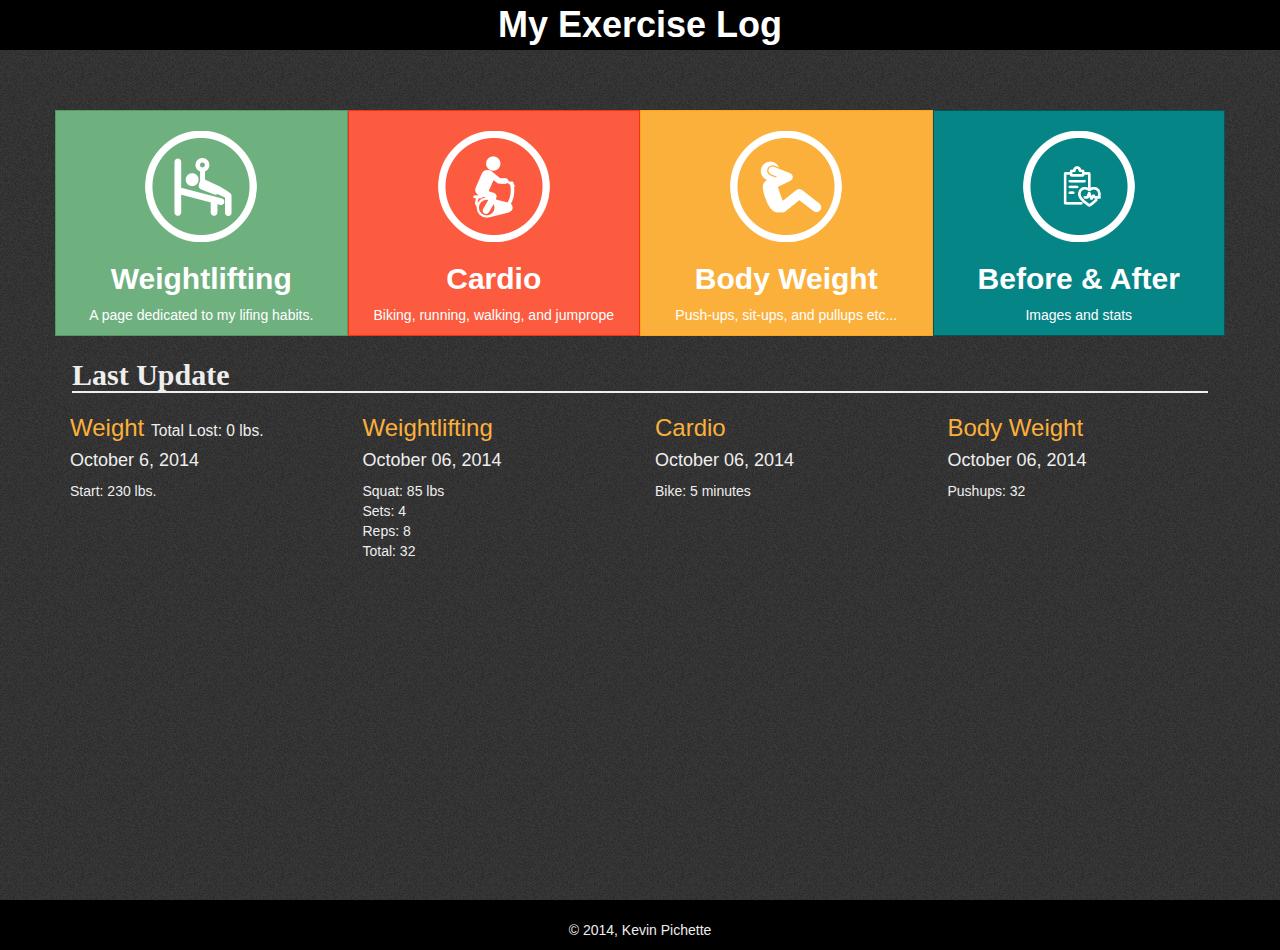
==== commit b49b65d1: "na" ====
--- a/index.html
+++ b/index.html
@@ -40,10 +40,10 @@
                  <div class="box lightGreenBg col-xs-10 col-xs-offset-1  text-center col-md-3 col-md-offset-0">
                   <br>
                    <img src="img/weightliftingIcon.png" alt="">
-                    <h2 class="text-left">
+                    <h2 class="text-center">
                         Weightlifting 
                     </h2>
-                    <p class="text-left">
+                    <p class="text-center">
                         A page dedicated to my lifing habits.
                     </p>
                     
@@ -54,10 +54,10 @@
                   <div class="box orangeBg col-xs-10 col-xs-offset-1 col-md-3 text-center col-md-offset-0">
                    &nbsp; <br>
                    <img src="img/cardioIcon.png" alt="">
-                    <h2 class="text-left">
+                    <h2 class="text-center">
                         Cardio
                     </h2>
-                    <p class="text-left">
+                    <p class="text-center">
                         Biking, running, walking, and jumprope
                     </p>
                 </div>
@@ -67,11 +67,11 @@
              <a href="body.html">
                  <div class="box yellowBg col-xs-10 col-xs-offset-1 text-center col-md-3 col-md-offset-0">
                   &nbsp;<br>
-                   <img src="img/bodyweightIcon%20.png" alt="">
-                    <h2 class="text-left">
+                   <img src="img/bodyweightIcon.png" alt="">
+                    <h2 class="text-center">
                         Body Weight
                     </h2>
-                    <p class="text-left">
+                    <p class="text-center">
                        Push-ups, sit-ups, and pullups etc...
                     </p>
                 </div>
@@ -81,10 +81,10 @@
                  <div class="box lightBlueBg col-xs-10 col-xs-offset-1 text-center col-md-3 col-md-offset-0">
                   &nbsp;<br>
                    <img src="img/nutritionIcon.png" alt="">
-                    <h2 class="text-left">
+                    <h2 class="text-center">
                         Before & After
                     </h2>
-                    <p class="text-left">
+                    <p class="text-center">
                        Images and stats
                     </p>
                 </div>
@@ -109,14 +109,13 @@
                 <h3>
                     Weight <small>Total Lost: 0 lbs.</small>
                 </h3>
+                <h4>
+                    October 6, 2014
+                </h4>
                 <p>
-                    Date: <br>
                     Start: 230 lbs.
                 </p>
-                <p>
-                    Date: <br>
-                    Current: 230 lbs. 
-                </p>
+                
             </div>
             <div class="col-xs-10 col-md-3">
                 
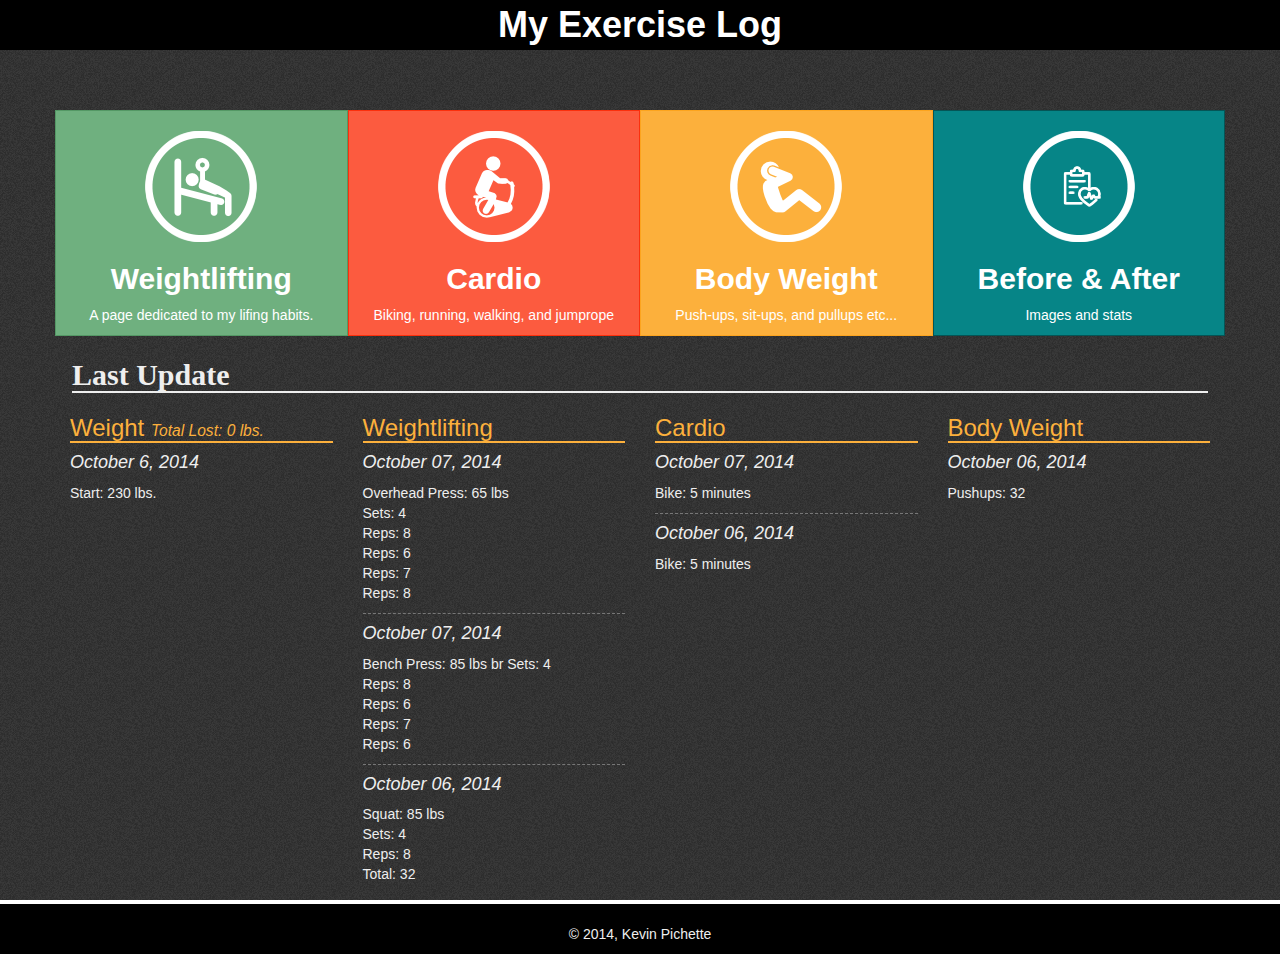
==== commit 9aa38585: "na" ====
--- a/index.html
+++ b/index.html
@@ -123,6 +123,28 @@
                     Weightlifting
                 </h3>
                 <h4>
+                    October 07, 2014
+                </h4>
+                <p>
+                    Overhead Press: 65 lbs <br>
+                    Sets:    4 <br>
+                    Reps:     8 <br>
+                    Reps:     6 <br>
+                    Reps:     7 <br>
+                    Reps:     8
+                </p>
+                <h4>
+                    October 07, 2014
+                </h4>
+                <p>
+                    Bench Press:     85 lbs br
+                    Sets:     4 <br>
+                    Reps:     8 <br>
+                    Reps:     6 <br>
+                    Reps:     7 <br>
+                    Reps:     6
+                </p>
+                <h4>
                     October 06, 2014
                 </h4>
                 <p>
@@ -137,6 +159,12 @@
                 <h3>
                     Cardio
                 </h3>
+                <h4>
+                    October 07, 2014
+                </h4>
+                <p>
+                    Bike:     5 minutes
+                </p>
                 <h4>
                     October 06, 2014
                 </h4>
--- a/css/style.css
+++ b/css/style.css
@@ -6251,10 +6251,15 @@
   font-family: cursive;
 }
 .updates small {
-  color: #eeeeee;
+  color: #fcb03c;
+  font-style: italic;
 }
 .updates h3 {
   color: #fcb03c;
+  border-bottom: 2px solid #fcb03c;
+}
+.updates h4 {
+  font-style: italic;
 }
 .updates div > p {
   border-bottom: 1px dashed #777777;
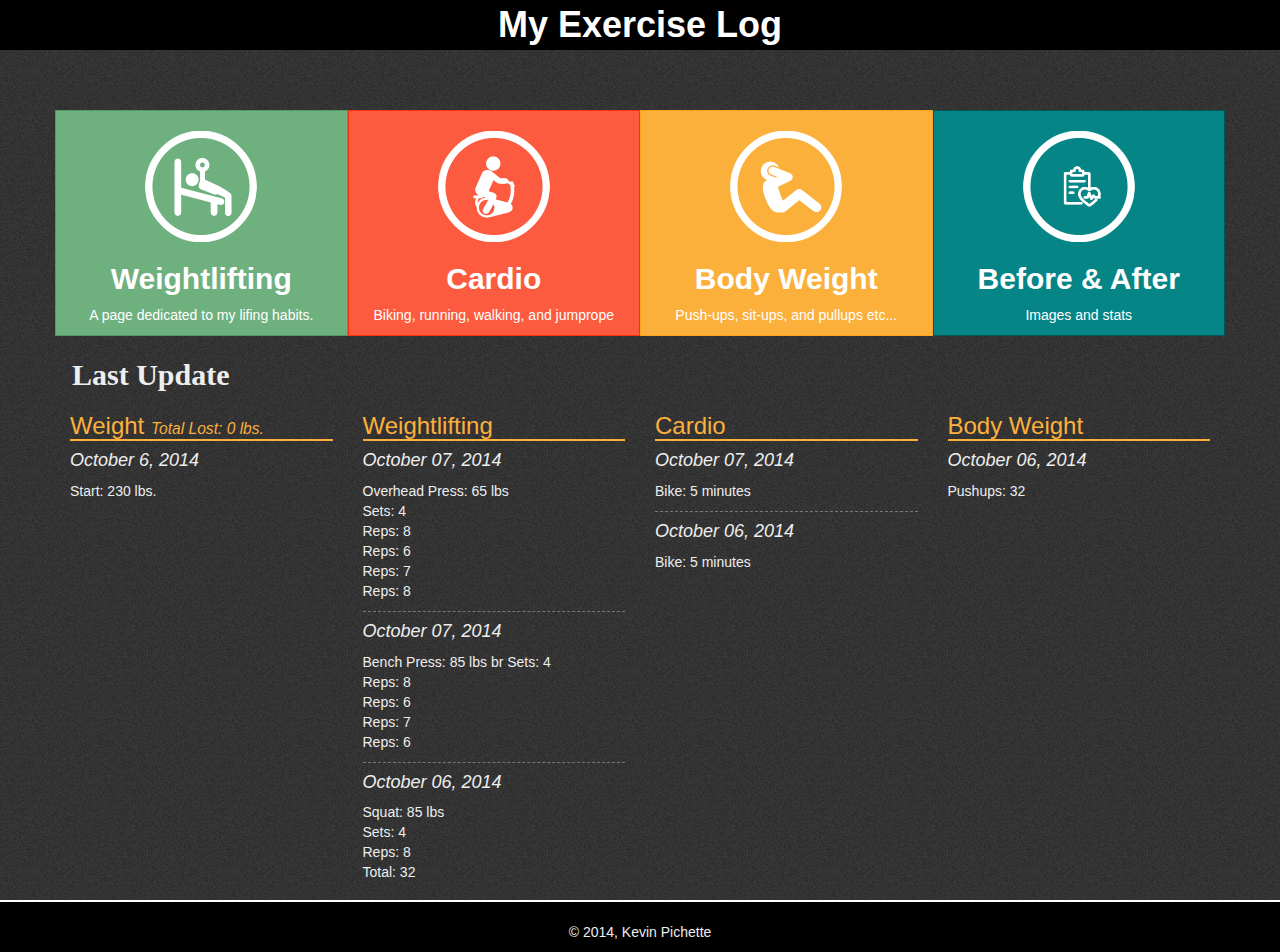
==== commit c82530b3: "na" ====
--- a/index.html
+++ b/index.html
@@ -4,6 +4,9 @@
     <meta charset="utf-8">
     <meta http-equiv="X-UA-Compatible" content="IE=edge">
     <meta name="viewport" content="width=device-width, initial-scale=1">
+    <meta name="keywords" content="exercise, kevin, pichette, weightlifting, bodyweight, cardio">
+    <meta name="author" content="Kevin Pichette">
+    <meta name="description" content="My logging of my exercises, from Weightlifting to cardio to body weight.">
     <title>Exercise Me</title>
 
     <!-- Bootstrap -->
@@ -17,6 +20,16 @@
     <![endif]-->
   </head>
   <body>
+  <!-- Google Tag Manager -->
+<noscript><iframe src="//www.googletagmanager.com/ns.html?id=GTM-WVNMHR"
+height="0" width="0" style="display:none;visibility:hidden"></iframe></noscript>
+<script>(function(w,d,s,l,i){w[l]=w[l]||[];w[l].push({'gtm.start':
+new Date().getTime(),event:'gtm.js'});var f=d.getElementsByTagName(s)[0],
+j=d.createElement(s),dl=l!='dataLayer'?'&l='+l:'';j.async=true;j.src=
+'//www.googletagmanager.com/gtm.js?id='+i+dl;f.parentNode.insertBefore(j,f);
+})(window,document,'script','dataLayer','GTM-WVNMHR');</script>
+<!-- End Google Tag Manager -->
+
   <div class="container-fluid">
       <div id="logo" class="row">
            
--- a/css/style.css
+++ b/css/style.css
@@ -6241,14 +6241,14 @@
   font-family: Verdana;
   margin: 2px;
   font-weight: bold;
-  border-bottom: 2px solid #eeeeee;
 }
 .top {
   cursor: pointer;
   display: none;
   color: #fcb03c;
   font-weight: bold;
-  font-family: cursive;
+  font-family: Arial;
+  letter-spacing: 10px;
 }
 .updates small {
   color: #fcb03c;
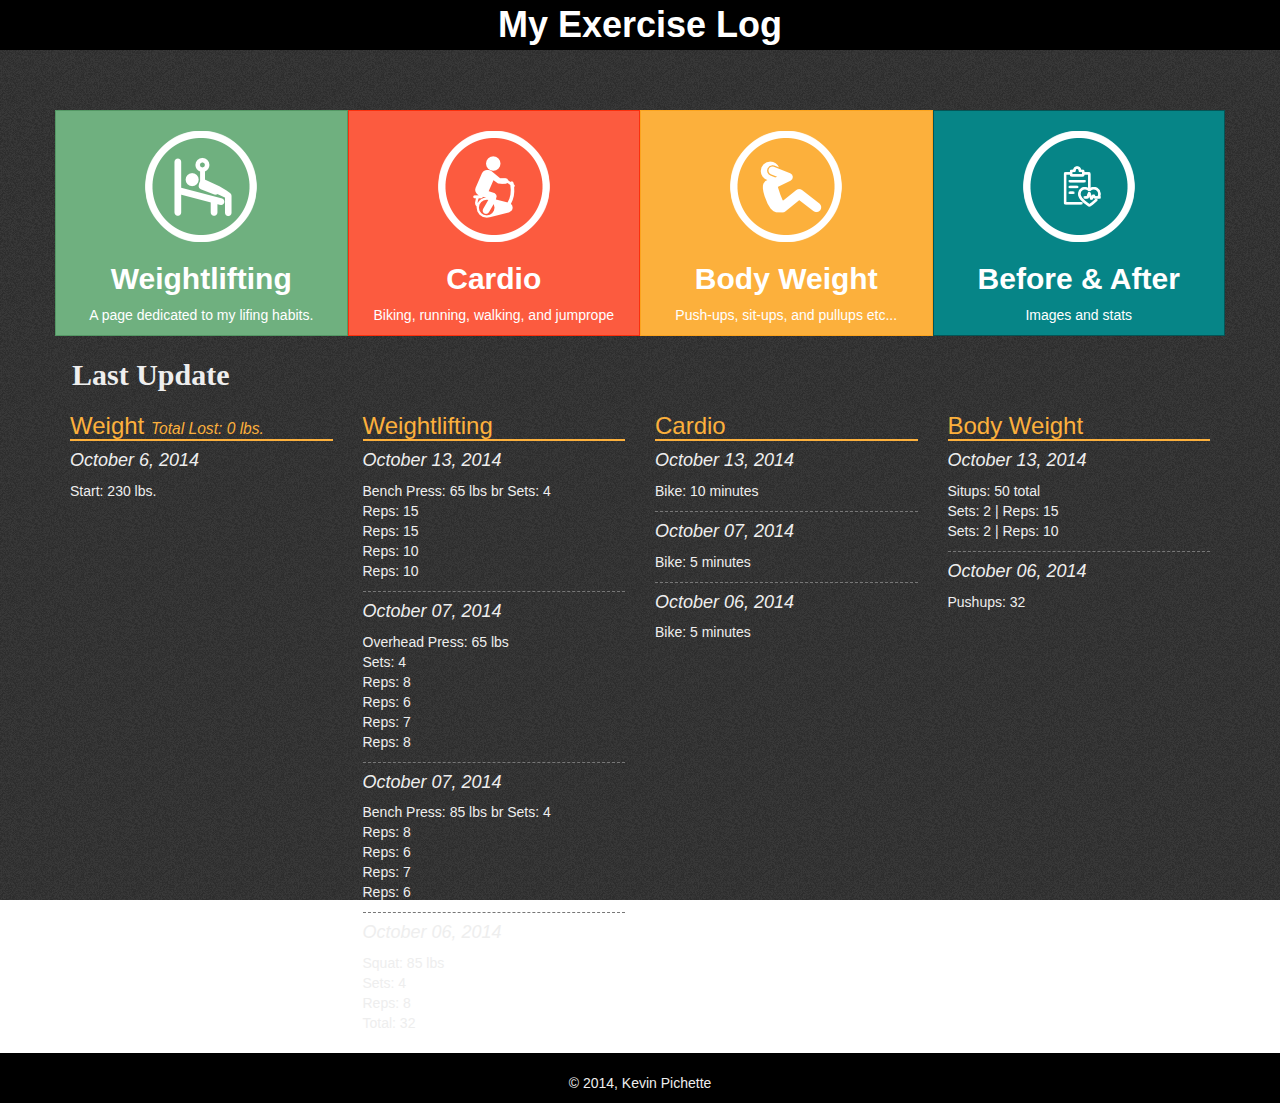
==== commit 686ec9a1: "exercise update" ====
--- a/index.html
+++ b/index.html
@@ -9,7 +9,6 @@
     <meta name="description" content="My logging of my exercises, from Weightlifting to cardio to body weight.">
     <title>Exercise Me</title>
 
-    <!-- Bootstrap -->
     <link href="css/style.css" rel="stylesheet">
     
     <!-- HTML5 Shim and Respond.js IE8 support of HTML5 elements and media queries -->
@@ -102,8 +101,6 @@
                     </p>
                 </div>
             </a>
-            
-           
         </div>
         
         <div class="row">
@@ -135,6 +132,17 @@
                 <h3>
                     Weightlifting
                 </h3>
+                <h4>
+                	October 13, 2014
+                </h4>
+               <p>
+                    Bench Press:     65 lbs br
+                    Sets:     4 <br>
+                    Reps:     15 <br>
+                    Reps:     15 <br>
+                    Reps:     10 <br>
+                    Reps:     10
+                </p>
                 <h4>
                     October 07, 2014
                 </h4>
@@ -173,6 +181,12 @@
                     Cardio
                 </h3>
                 <h4>
+                	October 13, 2014
+                </h4>
+                <p>
+                	Bike: 	10 minutes
+                </p>
+                <h4>
                     October 07, 2014
                 </h4>
                 <p>
@@ -190,6 +204,14 @@
                     Body Weight
                 </h3>
                 <h4>
+                	October 13, 2014
+                </h4>
+                <p>
+                	Situps: 50 total <br>
+                	Sets: 2 | Reps: 15  <br>
+                	Sets: 2 | Reps: 10
+                </p>
+                <h4>
                     October 06, 2014
                 </h4>
                 <p>
@@ -198,7 +220,7 @@
             </div>
         </div>
         <div class="row">
-            <div class="col-md-12 top text-right" title="Top">TOP</div>
+            <div class="col-md-12 top text-right" title="Top">TOP</div> 
         </div>
     </div>
     <div class="row push">
@@ -220,4 +242,4 @@
         });
     </script>
   </body>
-</html>+</html>
